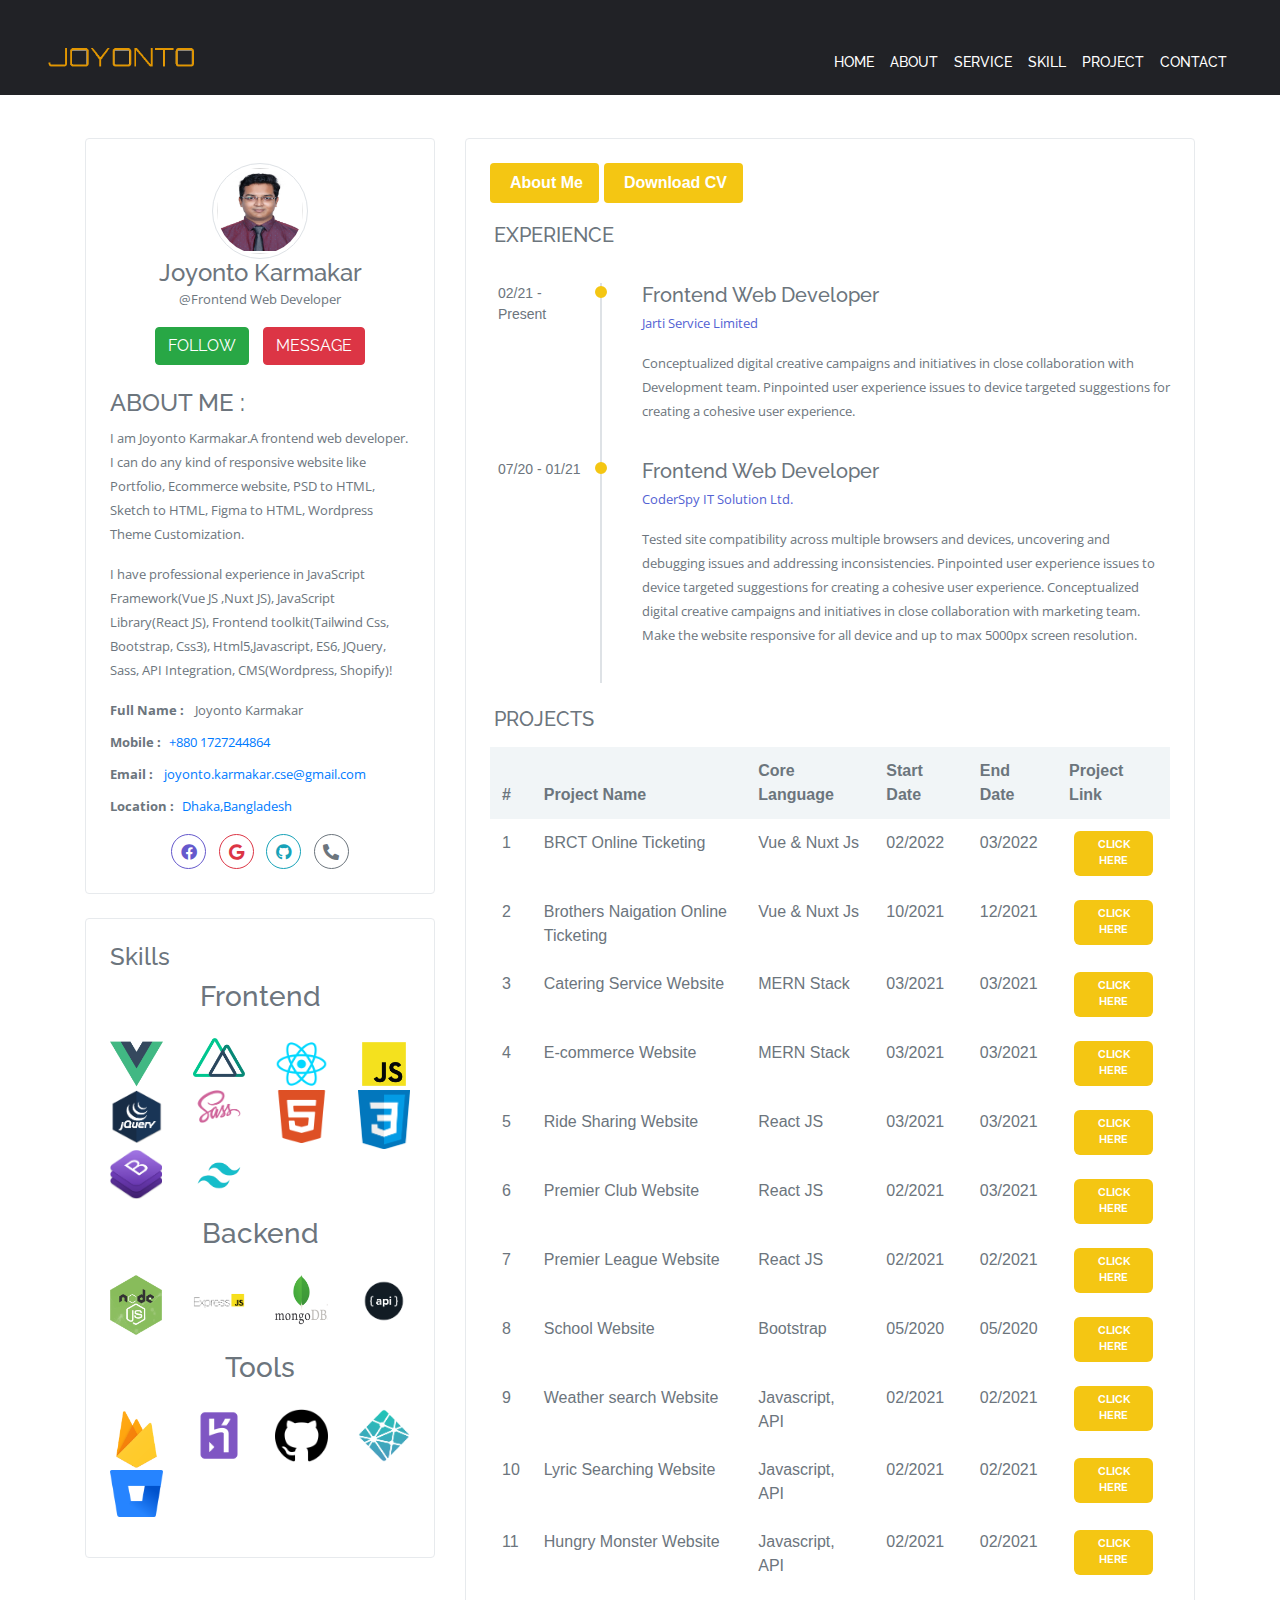
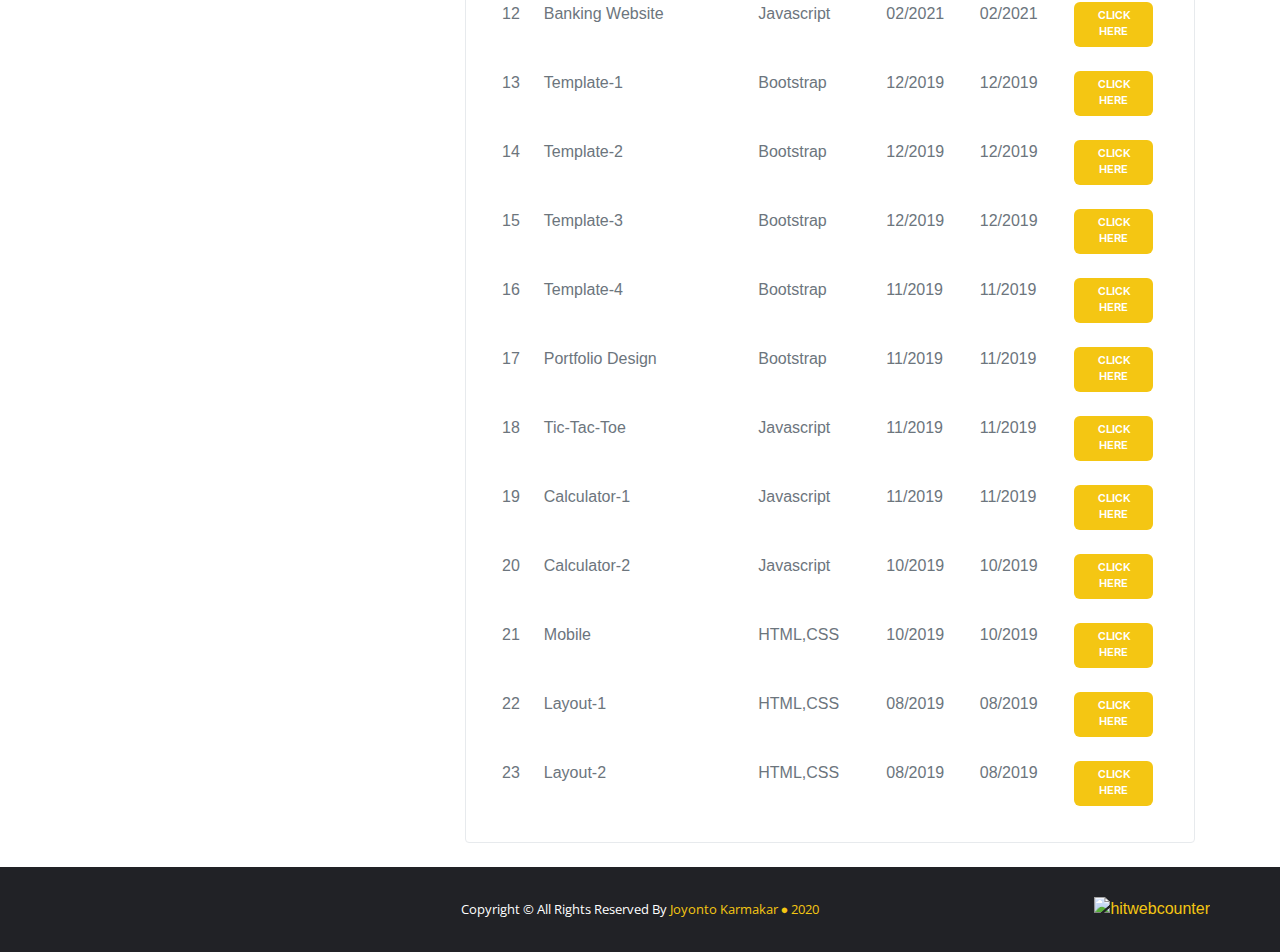
==== online_cv.html @ bc39a6bf "online-cv updated" ====
<!DOCTYPE html>
<html lang="en">
<head>
    <meta charset="UTF-8">
    <meta http-equiv="X-UA-Compatible" content="IE=edge">
    <meta name="viewport" content="width=device-width, initial-scale=1.0">
    <title>Joyonto Karmakar - Online CV</title>

    <!--favicon-->
    <link rel="shortcut icon" type="image/x-icon" href="img/favicon/favicon.png">

    <!--google fonts-->
    <link href="https://fonts.googleapis.com/css?family=Raleway:100,200,300,400,500,600,700&display=swap" rel="stylesheet">
    <link href="https://fonts.googleapis.com/css?family=Open+Sans:300,400,600,700&display=swap" rel="stylesheet">
    <link href="https://fonts.googleapis.com/css2?family=Changa&display=swap" rel="stylesheet">

    <!--font awesome-->
    <link rel="stylesheet" href="css/font-awesome/css/all.css">

    <!--bootstrap css-->
    <link rel="stylesheet" href="css/bootstrap/bootstrap.min.css">

    <!--Owl Carousel css-->
    <link rel="stylesheet" href="css/OwlCarousel/owl.carousel.min.css">
    <link rel="stylesheet" href="css/OwlCarousel/owl.theme.default.min.css">

    <!--responsive tabs-->
    <link rel="stylesheet" href="css/responsiveTabs/responsive-tabs.css">

    <!--Animate css-->
    <link rel="stylesheet" href="css/Animate/Animate.css">

    <!--External css-->
    <link rel="stylesheet" href="css/style.css">
    <link rel="stylesheet" href="css/personal_cv.css">

    <!--responsive css-->
    <link rel="stylesheet" href="css/responsive.css">

    <!--contact form css-->
    <link rel="stylesheet" href="css/contact-form/pure.css">
    <link rel="stylesheet" href="css/contact-form/style.css">

        <!-- Adsence Script here -->
        <script async src="https://pagead2.googlesyndication.com/pagead/js/adsbygoogle.js?client=ca-pub-2620589079331742"
        crossorigin="anonymous"></script>

    <!-- Start of Async Live chat Drift Code -->
    <!--Start of Tawk.to Script-->
    <script type="text/javascript">
        var Tawk_API=Tawk_API||{}, Tawk_LoadStart=new Date();
        (function(){
        var s1=document.createElement("script"),s0=document.getElementsByTagName("script")[0];
        s1.async=true;
        s1.src='https://embed.tawk.to/6081c5195eb20e09cf35aa52/1f3tejrlv';
        s1.charset='UTF-8';
        s1.setAttribute('crossorigin','*');
        s0.parentNode.insertBefore(s1,s0);
        })();
    </script>
    <!--End of Tawk.to Script-->
    <!-- End of Async Drift Code -->
</head>
<body data-spy="scroll" data-target=".navbar" data-offset="62" oncontextmenu="return false">

    <!--Header-->
    <header class="cv_header">
        <nav class="navbar cv_header fixed-top navbar-expand-md">
            <div class="container-fluid">
                <div class="navbar-header">

                    <!--mobile nav open btn-->
                    <span id="mobile-nav-open-btn">&#9776;</span>

                    <!--navbar logo-->
                    <a class="navbar-brand smooth-scroll" href="index.html">
                        <img src="img/logo/logo.png" alt="logo">
                    </a>
                </div>

                <!--main manu-->
                <div class="collapse navbar-collapse" id="navbarid">
                    <ul class="navbar-nav ml-auto">
                        <li class="nav-item">
                            <a class="smooth-scroll nav-link" href="index.html#home">Home</a>
                        </li>
                        <li class="nav-item">
                            <a class="smooth-scroll nav-link" href="index.html#about">About</a>
                        </li>
                        <li class="nav-item">
                            <a class="smooth-scroll nav-link" href="index.html#service">Service</a>
                        </li>
                        <li class="nav-item">
                            <a class="smooth-scroll nav-link" href="index.html#skill">Skill</a>
                        </li>
                        <li class="nav-item">
                            <a class="smooth-scroll nav-link" href="index.html#portfolio">Project</a>
                        </li>
                        <li class="nav-item">
                            <a class="smooth-scroll nav-link" href="index.html#contact">Contact</a>
                        </li>
                    </ul>
                </div>

                <div id="mobile-nav">
                    <!--mobile nav close btn-->
                    <span id="mobile-nav-close-btn">&times;</span>

                    <div id="mobile-nav-content">
                        <ul class="navbar-nav">
                            <li class="nav-item">
                                <a class="smooth-scroll nav-link" href="#home">Home</a>
                            </li>
                            <li class="nav-item">
                                <a class="smooth-scroll nav-link" href="#about">About</a>
                            </li>
                            <li class="nav-item">
                                <a class="smooth-scroll nav-link" href="#service">Service</a>
                            </li>
                            <li class="nav-item">
                                <a class="smooth-scroll nav-link" href="#skill">Skill</a>
                            </li>
                            <li class="nav-item">
                                <a class="smooth-scroll nav-link" href="#portfolio">Portfolio</a>
                            </li>
                            <li class="nav-item">
                                <a class="smooth-scroll nav-link" href="#resume">Resume</a>
                            </li>
                            <li class="nav-item">
                                <a class="smooth-scroll nav-link" href="#contact">Contact</a>
                            </li>
                        </ul>
                    </div>
                </div>
            </div>
        </nav>
    </header>
    <!--Header Ends-->

    <!-- Main Section Start -->
    <section class="main_cv_section">
        <div class="container">
            <div class="row mt-5">
                <div class="col-lg-4 col-xl-4">
                    <div class="card-box text-center">
                        <img src="img/logo/professional.jpg" class="rounded-circle avatar-xl img-thumbnail" alt="profile-image">
    
                        <h4 class="mb-0">Joyonto Karmakar</h4>
                        <p class="text-muted">@Frontend Web Developer</p>
    
                        <button type="button" onclick="window.location.href='https://github.com/Joyontokarmakar'" class="btn btn-success btn-xs waves-effect mb-2 waves-light">Follow</button>
                        <button type="button" onclick="window.location.href='https://m.me/joyontostd'" class="btn btn-danger btn-xs waves-effect mb-2 waves-light">Message</button>
    
                        <div class="text-left mt-3">
                            <h4 class="font-13 text-uppercase">About Me :</h4>
                            <p class="text-muted font-13 mb-3">I am Joyonto Karmakar.A frontend web developer. I can do any kind of responsive website like Portfolio, Ecommerce website, PSD to HTML, Sketch to HTML, Figma to HTML, Wordpress Theme Customization.</p>

                            <p class="text-muted font-13 mb-3">I have professional experience in JavaScript Framework(Vue JS ,Nuxt JS), JavaScript Library(React JS), Frontend toolkit(Tailwind Css, Bootstrap, Css3), Html5,Javascript, ES6, JQuery, Sass, API Integration, CMS(Wordpress, Shopify)!</p>
                            <p class="text-muted mb-2 font-13"><strong>Full Name :</strong> <span class="ml-2">Joyonto Karmakar</span></p>
    
                            <p class="text-muted mb-2 font-13"><strong>Mobile :</strong><span class="ml-2"><a class="mobilesOnly" href="tel:+880 1727244864">+880 1727244864</a></span></p>
    
                            <p class="text-muted mb-2 font-13"><strong>Email :</strong> <span class="ml-2 "><a href="mailto:joyonto.karmakar.cse@gmail.com">joyonto.karmakar.cse@gmail.com</a></span></p>
    
                            <p class="text-muted mb-1 font-13"><strong>Location :</strong><span class="ml-2"><a href="https://goo.gl/maps/teoYeFG32szkL8ee8">Dhaka,Bangladesh</a></span></p>
                        </div>
    
                        <ul class="social-list list-inline mt-3 mb-0">
                            <li class="list-inline-item">
                                <a href="https://fb.com/joyontostd" class="social-list-item border-purple text-purple"><i class="fab fa-facebook"></i></a>
                            </li>
                            <li class="list-inline-item">
                                <a href="mailto:joyonto.karmakar.cse@gmail.com" class="social-list-item border-danger text-danger"><i class="fab fa-google"></i></a>
                            </li>
                            <li class="list-inline-item">
                                <a href="https://github.com/Joyontokarmakar" class="social-list-item border-info text-info"><i class="fab fa-github"></i></a>
                            </li>
                            <li class="list-inline-item">
                                <a href="tel:+880 1727244864" class="social-list-item border-secondary text-secondary"><i class="fas fa-phone-alt"></i></a>
                            </li>
                        </ul>
                    </div> <!-- end card-box -->
    
                    <div class="card-box">
                        <h4 class="header-title">Skills</h4>
                        <!-- <p class="mb-3">Everyone realizes why a new common language would be desirable</p> -->
    
                        <div class="row d-flex justify-content-center align-items-center">
                            <div class="col-md-6 text-center">
                                <h3>Frontend</h3>
                            </div>
                        </div>
                        <div class="row my-3">
                            <div class="col-md-3">
                                <img src="img/skills/vue.png" class="img-fluid skill_img" title="Vue js" alt="">
                            </div>
                            <div class="col-md-3">
                                <img src="img/skills/nuxt.png" class="img-fluid skill_img" title="Nuxt js" alt="">
                            </div>
                            <div class="col-md-3">
                                <img src="img/skills/reactjs.png" class="img-fluid skill_img" title="React js" alt="">
                            </div>
                            <div class="col-md-3">
                                <img src="img/skills/javascript.png" class="img-fluid skill_img" title="JavaScript" alt="">
                            </div>
                            <div class="col-md-3">
                                <img src="img/skills/jquery.png" class="img-fluid skill_img" title="JQuery" alt="">
                            </div>
                            <div class="col-md-3">
                                <img src="img/skills/sass.png" class="img-fluid skill_img" title="Sass" alt="">
                            </div>
                            <div class="col-md-3">
                                <img src="img/skills/html5.png" class="img-fluid skill_img" title="HTML5" alt="">
                            </div>
                            <div class="col-md-3">
                                <img src="img/skills/css3.png" class="img-fluid skill_img" title="CSS3" alt="">
                            </div>
                            <div class="col-md-3">
                                <img src="img/skills/bootstrap5.png" class="img-fluid skill_img" title="Bootstrap5" alt="">
                            </div>
                            <div class="col-md-3">
                                <img src="img/skills/tailwind_css.png" class="img-fluid skill_img" title="TailWind CSS" alt="">
                            </div>
                        </div>
                            
                        <div class="row d-flex justify-content-center align-items-center">
                            <div class="col-md-6 text-center">
                                <h3>Backend</h3>
                            </div>
                        </div>
                        <div class="row my-3">
                            <div class="col-md-3">
                                <img src="img/skills/nodejs.png" class="img-fluid skill_img" title="Node JS" alt="">
                            </div>
                            <div class="col-md-3">
                                <img src="img/skills/expressjs.png" class="img-fluid skill_img" title="Express JS" alt="">
                            </div>
                            <div class="col-md-3">
                                <img src="img/skills/mongodb.png" class="img-fluid skill_img" title="Mongo DB" alt="">
                            </div>
                            <div class="col-md-3">
                                <img src="img/skills/api.png" class="img-fluid skill_img" title="API" alt="">
                            </div>
                        </div>
                            
                        <div class="row d-flex justify-content-center align-items-center">
                            <div class="col-md-6 text-center">
                                <h3>Tools</h3>
                            </div>
                        </div>
                        <div class="row my-3">
                            <div class="col-md-3">
                                <img src="img/skills/firebase_logo.png" class="img-fluid skill_img" title="Firebase" alt="">
                            </div>
                            <div class="col-md-3">
                                <img src="img/skills/heroku.png" class="img-fluid skill_img" title="Heroku App" alt="">
                            </div>
                            <div class="col-md-3">
                                <img src="img/skills/git_hub.png" class="img-fluid skill_img" title="Git Hub" alt="">
                            </div>
                            <div class="col-md-3">
                                <img src="img/skills/netlify.png" class="img-fluid skill_img" title="Netlify" alt="">
                            </div>
                            <div class="col-md-3">
                                <img src="img/skills/bitbucket.png" class="img-fluid skill_img" title="Bit Bucket" alt="">
                            </div>
                        </div>
                        
    
                    </div> <!-- end card-box-->
    
                </div> <!-- end col-->
    
                <div class="col-lg-8 col-xl-8">
                    <div class="card-box">
                        <ul class="nav nav-pills navtab-bg">
                            <li class="nav-item">
                                <a href="#about-me" data-toggle="tab" aria-expanded="true" class="about_btn nav-link ml-0 active">
                                    <i class="mdi mdi-face-profile mr-1"></i>About Me
                                </a>
                            </li>
                            <li class="nav-item">
                                <a href="Joyonto Karmakar's Resume.pdf" target="_blank" data-toggle="tab" aria-expanded="true" class="about_btn nav-link ml-0 active">
                                    <i class="mdi mdi-face-profile mr-1"></i>Download CV
                                </a>
                            </li>
                        </ul>
    
                        <div class="tab-content">
    
                            <div class="tab-pane show active" id="about-me">
    
                                <h5 class="mb-4 text-uppercase"><i class="mdi mdi-briefcase mr-1"></i>
                                    Experience</h5>
    
                                <ul class="list-unstyled timeline-sm">
                                    <!-- Last Experience -->
                                    <li class="timeline-sm-item">
                                        <span class="timeline-sm-date">02/21 - Present</span>
                                        <h5 class="mt-0 mb-1">Frontend Web Developer</h5>
                                        <p><a href="http://www.jatri.co" class="experiance_link" style="text-decoration:none;">Jarti Service Limited</a></p>
                                        <p class="text-muted mt-2">Conceptualized digital creative campaigns and initiatives in close collaboration with Development team. Pinpointed user experience issues to device targeted suggestions for creating a cohesive user experience.</p>
                                    </li>
    
                                    <!-- 2nd Experience -->
                                    <li class="timeline-sm-item">
                                        <span class="timeline-sm-date">07/20 - 01/21</span>
                                        <h5 class="mt-0 mb-1">Frontend Web Developer</h5>
                                        <p><a href="http://www.coderspy.com/" class="experiance_link" style="text-decoration:none;">CoderSpy IT Solution Ltd.</a></p>
                                        <p class="text-muted mt-2">Tested site compatibility across multiple browsers and devices, uncovering and debugging issues and addressing inconsistencies. Pinpointed user experience issues to device targeted suggestions for creating a cohesive user experience. Conceptualized digital creative campaigns and initiatives in close collaboration with marketing team. Make the website responsive for all device and up to max 5000px screen resolution.</p>
                                    </li>
                                    <!-- <li class="timeline-sm-item">
                                        <span class="timeline-sm-date">02/20 - 05/20</span>
                                        <h5 class="mt-0 mb-1">Intern as Frentend Web Developer</h5>
                                        <p> <a href="https://exitolabs.com/" class="experiance_link" style="text-decoration:none;">Exito Labs</a></p>
                                        <p class="text-muted mt-2 mb-0">Gig Crud, Seller Analytic Create using(Bootstrap4 HTML5, CSS4, JS). Create Saved Gig, so that user can save their likely gig into their account. Worked with customers to understand needs and provide service.</p>
                                    </li> -->
                                </ul>
    
                                <h5 class="mb-3 mt-4 text-uppercase"><i class="mdi mdi-cards-variant mr-1"></i>
                                    Projects</h5>
                                <div class="table-responsive" id="project">
                                    <table class="table table-borderless mb-0">
                                        <thead class="thead-light">
                                            <tr>
                                                <th>#</th>
                                                <th>Project Name</th>
                                                <th>Core Language</th>
                                                <th>Start Date</th>
                                                <th>End Date</th>
                                                <th>Project Link</th>
                                            </tr>
                                        </thead>
                                        <tbody>
                                            <tr>
                                                <td>1</td>
                                                <td>BRCT Online Ticketing</td>
                                                <td>Vue & Nuxt Js</td>
                                                <td>02/2022</td>
                                                <td>03/2022</td>
                                                <td><button target="_blank" onclick="window.location.href='https://ticketing-brtc.gov.bd/'" class="link_btn">Click Here</button></td>
                                            </tr>

                                            <tr>
                                                <td>2</td>
                                                <td>Brothers Naigation Online Ticketing</td>
                                                <td>Vue & Nuxt Js</td>
                                                <td>10/2021</td>
                                                <td>12/2021</td>
                                                <td><button target="_blank" onclick="window.location.href='https://brothersnavigation.com/'" class="link_btn">Click Here</button></td>
                                            </tr>

                                            <tr>
                                                <td>3</td>
                                                <td>Catering Service Website</td>
                                                <td>MERN Stack</td>
                                                <td>03/2021</td>
                                                <td>03/2021</td>
                                                <td><button target="_blank" onclick="window.location.href='https://mama-s-catering.web.app/'" class="link_btn">Click Here</button></td>
                                            </tr>
    
                                            <tr>
                                                <td>4</td>
                                                <td>E-commerce Website</td>
                                                <td>MERN Stack</td>
                                                <td>03/2021</td>
                                                <td>03/2021</td>
                                                <td><button target="_blank" onclick="window.location.href='https://veg-green.web.app/'" class="link_btn">Click Here</button></td>
                                            </tr>

                                            <tr>
                                                <td>5</td>
                                                <td>Ride Sharing Website</td>
                                                <td>React JS</td>
                                                <td>03/2021</td>
                                                <td>03/2021</td>
                                                <td><button target="_blank" onclick="window.location.href='https://ridechai.web.app/'" class="link_btn">Click Here</button></td>
                                            </tr>
    
                                            <tr>
                                                <td>6</td>
                                                <td>Premier Club Website</td>
                                                <td>React JS</td>
                                                <td>02/2021</td>
                                                <td>03/2021</td>
                                                <td><button target="_blank" onclick="window.location.href='https://jk-premier-club.netlify.app/'" class="link_btn">Click Here</button></td>
                                            </tr>
    
                                            <tr>
                                                <td>7</td>
                                                <td>Premier League Website</td>
                                                <td>React JS</td>
                                                <td>02/2021</td>
                                                <td>02/2021</td>
                                                <td><button target="_blank" onclick="window.location.href='https://jk-premier-league.netlify.app/'" class="link_btn">Click Here</button></td>
                                            </tr>
    
                                            <tr>
                                                <td>8</td>
                                                <td>School Website</td>
                                                <td>Bootstrap</td>
                                                <td>05/2020</td>
                                                <td>05/2020</td>
                                                <td><button target="_blank" onclick="window.location.href='https://nazrulacademy.netlify.app/'" class="link_btn">Click Here</button></td>
                                            </tr>

                                            <!-- ----------- -->
    
                                            <tr>
                                                <td>9</td>
                                                <td>Weather search Website</td>
                                                <td>Javascript, API</td>
                                                <td>02/2021</td>
                                                <td>02/2021</td>
                                                <td><button target="_blank" onclick="window.location.href='https://joyontokarmakar.github.io/temperatureapp/'" class="link_btn">Click Here</button></td>
                                            </tr>
    
                                            <tr>
                                                <td>10</td>
                                                <td>Lyric Searching Website</td>
                                                <td>Javascript, API</td>
                                                <td>02/2021</td>
                                                <td>02/2021</td>
                                                <td><button target="_blank" onclick="window.location.href='https://joyontokarmakar.github.io/hard_rock/'" class="link_btn">Click Here</button></td>
                                            </tr>
    
                                            <tr>
                                                <td>11</td>
                                                <td>Hungry Monster Website</td>
                                                <td>Javascript, API</td>
                                                <td>02/2021</td>
                                                <td>02/2021</td>
                                                <td><button target="_blank" onclick="window.location.href='https://joyontokarmakar.github.io/assignment_5/'" class="link_btn">Click Here</button></td>
                                            </tr>
    
                                            <tr>
                                                <td>12</td>
                                                <td>Banking Website</td>
                                                <td>Javascript</td>
                                                <td>02/2021</td>
                                                <td>02/2021</td>
                                                <td><button target="_blank" onclick="window.location.href='https://joyontokarmakar.github.io/personal_bank/'" class="link_btn">Click Here</button></td>
                                            </tr>
    
                                            <tr>
                                                <td>13</td>
                                                <td>Template-1</td>
                                                <td>Bootstrap</td>
                                                <td>12/2019</td>
                                                <td>12/2019</td>
                                                <td><button target="_blank" onclick="window.location.href='https://titantemplate1.netlify.app/'" class="link_btn">Click Here</button></td>
                                            </tr>
                                            
                                            <tr>
                                                <td>14</td>
                                                <td>Template-2</td>
                                                <td>Bootstrap</td>
                                                <td>12/2019</td>
                                                <td>12/2019</td>
                                                <td><button target="_blank" onclick="window.location.href='https://titantemplate2.netlify.app/'" class="link_btn">Click Here</button></td>
                                            </tr>
                                            
                                            <tr>
                                                <td>15</td>
                                                <td>Template-3</td>
                                                <td>Bootstrap</td>
                                                <td>12/2019</td>
                                                <td>12/2019</td>
                                                <td><button target="_blank" onclick="window.location.href='https://ctbdorganization.netlify.app/'" class="link_btn">Click Here</button></td>
                                            </tr>
                                            
                                            <tr>
                                                <td>16</td>
                                                <td>Template-4</td>
                                                <td>Bootstrap</td>
                                                <td>11/2019</td>
                                                <td>11/2019</td>
                                                <td><button target="_blank" onclick="window.location.href='https://royeltheme.netlify.app/'" class="link_btn">Click Here</button></td>
                                            </tr>
    
                                            <tr>
                                                <td>17</td>
                                                <td>Portfolio Design</td>
                                                <td>Bootstrap</td>
                                                <td>11/2019</td>
                                                <td>11/2019</td>
                                                <td><button target="_blank" onclick="window.location.href='https://portfoliotemp.netlify.app/'" class="link_btn">Click Here</button></td>
                                            </tr>
                                            
                                            <tr>
                                                <td>18</td>
                                                <td>Tic-Tac-Toe</td>
                                                <td>Javascript</td>
                                                <td>11/2019</td>
                                                <td>11/2019</td>
                                                <td><button target="_blank" onclick="window.location.href='https://ticttoe.netlify.app/'" class="link_btn">Click Here</button></td>
                                            </tr>
                                            
                                            <tr>
                                                <td>19</td>
                                                <td>Calculator-1</td>
                                                <td>Javascript</td>
                                                <td>11/2019</td>
                                                <td>11/2019</td>
                                                <td><button target="_blank" onclick="window.location.href='https://scientificcalc.netlify.app/'" class="link_btn">Click Here</button></td>
                                            </tr>
                                            
                                            <tr>
                                                <td>20</td>
                                                <td>Calculator-2</td>
                                                <td>Javascript</td>
                                                <td>10/2019</td>
                                                <td>10/2019</td>
                                                <td><button target="_blank" onclick="window.location.href='https://binarycalc.netlify.app/'" class="link_btn">Click Here</button></td>
                                            </tr>
                                            
                                            <tr>
                                                <td>21</td>
                                                <td>Mobile</td>
                                                <td>HTML,CSS</td>
                                                <td>10/2019</td>
                                                <td>10/2019</td>
                                                <td><button target="_blank" onclick="window.location.href='https://mobiledisplay.netlify.app/'" class="link_btn">Click Here</button></td>
                                            </tr>
                                            
                                            <tr>
                                                <td>22</td>
                                                <td>Layout-1</td>
                                                <td>HTML,CSS</td>
                                                <td>08/2019</td>
                                                <td>08/2019</td>
                                                <td><button target="_blank" onclick="window.location.href='https://gigcrud.netlify.app/'" class="link_btn">Click Here</button></td>
                                            </tr>
                                            <tr>
                                                <td>23</td>
                                                <td>Layout-2</td>
                                                <td>HTML,CSS</td>
                                                <td>08/2019</td>
                                                <td>08/2019</td>
                                                <td><button target="_blank" onclick="window.location.href='https://seller-analytic.netlify.app/'" class="link_btn">Click Here</button></td>
                                            </tr>
                                            
                                        </tbody>
                                    </table>
                                </div>
    
                            </div>
                            <!-- end timeline content-->
    
                            <div class="tab-pane" id="settings">
                                <form>
                                    <h5 class="mb-3 text-uppercase bg-light p-2"><i class="mdi mdi-account-circle mr-1"></i> Personal Info</h5>
    
                                    <div class="row">
                                        <div class="col-md-6">
                                            <div class="form-group">
                                                <label for="firstname">First Name</label>
                                                <input type="text" class="form-control" id="firstname" placeholder="Enter first name">
                                            </div>
                                        </div>
                                        <div class="col-md-6">
                                            <div class="form-group">
                                                <label for="lastname">Last Name</label>
                                                <input type="text" class="form-control" id="lastname" placeholder="Enter last name">
                                            </div>
                                        </div> <!-- end col -->
                                    </div> <!-- end row -->
    
                                    <div class="row">
                                        <div class="col-12">
                                            <div class="form-group">
                                                <label for="userbio">Bio</label>
                                                <textarea class="form-control" id="userbio" rows="4" placeholder="Write something..."></textarea>
                                            </div>
                                        </div> <!-- end col -->
                                    </div> <!-- end row -->
    
                                    <div class="row">
                                        <div class="col-md-6">
                                            <div class="form-group">
                                                <label for="useremail">Email Address</label>
                                                <input type="email" class="form-control" id="useremail" placeholder="Enter email">
                                                <span class="form-text text-muted"><small>If you want to change email please <a href="javascript: void(0);">click</a> here.</small></span>
                                            </div>
                                        </div>
                                        <div class="col-md-6">
                                            <div class="form-group">
                                                <label for="userpassword">Password</label>
                                                <input type="password" class="form-control" id="userpassword" placeholder="Enter password">
                                                <span class="form-text text-muted"><small>If you want to change password please <a href="javascript: void(0);">click</a> here.</small></span>
                                            </div>
                                        </div> <!-- end col -->
                                    </div> <!-- end row -->
    
                                    <h5 class="mb-3 text-uppercase bg-light p-2"><i class="mdi mdi-office-building mr-1"></i> Company Info</h5>
                                    <div class="row">
                                        <div class="col-md-6">
                                            <div class="form-group">
                                                <label for="companyname">Company Name</label>
                                                <input type="text" class="form-control" id="companyname" placeholder="Enter company name">
                                            </div>
                                        </div>
                                        <div class="col-md-6">
                                            <div class="form-group">
                                                <label for="cwebsite">Website</label>
                                                <input type="text" class="form-control" id="cwebsite" placeholder="Enter website url">
                                            </div>
                                        </div> <!-- end col -->
                                    </div> <!-- end row -->
    
                                    <h5 class="mb-3 text-uppercase bg-light p-2"><i class="mdi mdi-earth mr-1"></i> Social</h5>
                                    <div class="row">
                                        <div class="col-md-6">
                                            <div class="form-group">
                                                <label for="social-fb">Facebook</label>
                                                <div class="input-group">
                                                    <div class="input-group-prepend">
                                                        <span class="input-group-text"><i class="fab fa-facebook-square"></i></span>
                                                    </div>
                                                    <input type="text" class="form-control" id="social-fb" placeholder="Url">
                                                </div>
                                            </div>
                                        </div>
                                        <div class="col-md-6">
                                            <div class="form-group">
                                                <label for="social-tw">Twitter</label>
                                                <div class="input-group">
                                                    <div class="input-group-prepend">
                                                        <span class="input-group-text"><i class="fab fa-twitter"></i></span>
                                                    </div>
                                                    <input type="text" class="form-control" id="social-tw" placeholder="Username">
                                                </div>
                                            </div>
                                        </div> <!-- end col -->
                                    </div> <!-- end row -->
    
                                    <div class="row">
                                        <div class="col-md-6">
                                            <div class="form-group">
                                                <label for="social-insta">Instagram</label>
                                                <div class="input-group">
                                                    <div class="input-group-prepend">
                                                        <span class="input-group-text"><i class="fab fa-instagram"></i></span>
                                                    </div>
                                                    <input type="text" class="form-control" id="social-insta" placeholder="Url">
                                                </div>
                                            </div>
                                        </div>
                                        <div class="col-md-6">
                                            <div class="form-group">
                                                <label for="social-lin">Linkedin</label>
                                                <div class="input-group">
                                                    <div class="input-group-prepend">
                                                        <span class="input-group-text"><i class="fab fa-linkedin"></i></span>
                                                    </div>
                                                    <input type="text" class="form-control" id="social-lin" placeholder="Url">
                                                </div>
                                            </div>
                                        </div> <!-- end col -->
                                    </div> <!-- end row -->
    
                                    <div class="row">
                                        <div class="col-md-6">
                                            <div class="form-group">
                                                <label for="social-sky">Skype</label>
                                                <div class="input-group">
                                                    <div class="input-group-prepend">
                                                        <span class="input-group-text"><i class="fab fa-skype"></i></span>
                                                    </div>
                                                    <input type="text" class="form-control" id="social-sky" placeholder="@username">
                                                </div>
                                            </div>
                                        </div>
                                        <div class="col-md-6">
                                            <div class="form-group">
                                                <label for="social-gh">Github</label>
                                                <div class="input-group">
                                                    <div class="input-group-prepend">
                                                        <span class="input-group-text"><i class="fab fa-github"></i></span>
                                                    </div>
                                                    <input type="text" class="form-control" id="social-gh" placeholder="Username">
                                                </div>
                                            </div>
                                        </div> <!-- end col -->
                                    </div> <!-- end row -->
    
                                    <div class="text-right">
                                        <button type="submit" class="btn btn-success waves-effect waves-light mt-2"><i class="mdi mdi-content-save"></i> Save</button>
                                    </div>
                                </form>
                            </div>
                            <!-- end settings content-->
    
                        </div> <!-- end tab-content -->
                    </div> <!-- end card-box-->
    
                </div> <!-- end col -->
            </div>
        </div>
    </section>

    <!--footer-->
    <footer>
        <div class="container">
            <div class="row">
                <div class="col-md-12">
                    <!-- hitwebcounter Code START -->
                    <a href="https://www.hitwebcounter.com" target="_blank" style="position: absolute; right: 0%; top: 0%; color: #f4c613 !important;">
                        <img src="https://hitwebcounter.com/counter/counter.php?page=7651711&style=0006&nbdigits=4&type=page&initCount=0" title="Free Stats for webpages" Alt="hitwebcounter" border="1">
                    </a>
                    <p class="text-center">
                        Copyright &copy; All Rights Reserved By <span>Joyonto Karmakar &#9679; 2020</span>
                    </p>
                    
                    <!--
                        <p class="text-center">
                            Copyright &copy; All Rights Reserved By <span>Joyonto Karmakar &#9679; <script>document.write(new Date().getFullYear())</script></span>
                        </p>
                    -->

                </div>
            </div>
        </div>

        <!--back to top-->
        <a href="#home" id="back-to-top" class="btn btn-sm btn-service btn-back-to-top smooth-scroll" title="home" role="button">
            <i class="fa fa-angle-up"></i>
        </a>
    </footer>
    <!--footer Ends-->


    <!--Prevent the use of f12 key on the browser-->
    <script src="js/block_inspect_element/f12.js"></script>
    <!--Prevent the use of right click-->
    <script src="js/block_inspect_element/rightclick.js"></script>
    <!-- END -->
    <!--Prevent the use of CTRL+U Button-->
    <script src="http://ajax.googleapis.com/ajax/libs/jquery/1.10.2/jquery.min.js"></script>

    <script>
        document.onkeydown = function(e) {
            if (e.ctrlKey &&
                (e.keyCode === 67 || //c
                    e.keyCode === 86 || //v
                    e.keyCode === 85 || //u
                    e.keyCode === 117 || //f6
                    e.keyCode === 123 //f12
                )) {
                return false;
            } else {
                return true;
            }
        };
        $(document).keypress("u", function(e) {
            if (e.ctrlKey) {
                return false;
            } else {
                return true;
            }
        });

    </script>

    <!--End-->

</body>
</html>
---- css/responsiveTabs/responsive-tabs.css ----
.r-tabs .r-tabs-nav {
    margin: 0;
    padding: 0;
}

.r-tabs .r-tabs-tab {
    display: inline-block;
    margin: 0;
    list-style: none;
}

.r-tabs .r-tabs-panel {
    padding: 15px;
    display: none;
}

.r-tabs .r-tabs-accordion-title {
    display: none;
}

.r-tabs .r-tabs-panel.r-tabs-state-active {
    display: block;
}

/* Accordion responsive breakpoint */
@media only screen and (max-width: 768px) {
    .r-tabs .r-tabs-nav {
        display: none;
    }

    .r-tabs .r-tabs-accordion-title {
        display: block;
    }
}
---- css/style.css ----
/*===================================
Google fonts
-------------------------------------
Raleway and open sans and Changa
-------------------------------------
Color:
    Moon Yellow:    #f4c613
    Grey:           #212226
    White Smoke:    #f4f4f4
    White:          #fff
    Black:          #000
    background-image: linear-gradient( to bottom,#ffbd54 0%,#fec458 50%,#ffbc3a 100% );
====================================*/

/*==================================
            Html, Body
====================================*/

html,
body {

    height: 100%;
}

body {
    color: #212226;
}

h1,
h2,
h3,
h4,
h5,
h6 {
    font-family: "Raleway", sans-serif;
}

p {
    font-family: "Open sans", sans-serif;
    font-size: 13px;
    font-weight: 400;
    line-height: 24px;
}

section {
    background: #fff;
    overflow: hidden;
}


/*==================================
            Preloader
====================================*/

#preloader {
    background-color: #fff;
    position: fixed;
    top: 0;
    left: 0;
    bottom: 0;
    right: 0;
    z-index: 9999;

}

#status {
    background-image: url("../img/preloader/jk2.gif");
    background-repeat: no-repeat;
    width: 200px;
    height: 200px;
    position: absolute;
    top: 50%;
    left: 50%;
    margin-top: -100px;
    margin-left: -100px;

}

/*==================================
            navbar
====================================*/
.navbar {
    background-color: transparent;
    padding: 30px 30px 0px 30px;
}

ul.navbar-nav > li > a {
    color: #fff;
    font-family: "Raleway", sans-serif;
    font-size: 14px;
    font-weight: 500;
    text-transform: uppercase;
}

ul.navbar-nav > li > a:hover,
ul.navbar-nav > li > a:focus {
    color: #f4c613;
}

.navbar a.navbar-brand img {
    padding-bottom: 20px;
    height: 45px;
}


/*white navigation*/
.white-nav-top {
    background: #fff;
    -webkit-box-shadow: 0 8px 6px -9px #999;
    box-shadow: 0 8px 6px -9px #999;
    z-index: 2;
}

.white-nav-top ul.navbar-nav > li > a {
    color: #212226;
}

.white-nav-top ul.navbar-nav > li > a:hover {
    color: #f4c613;
}

/*scrollspy active navbar*/

.white-nav-top ul.navbar-nav > li > a.active {
    color: #f4c613;
    font-weight: 500;
    border-bottom: 1px solid #f4c613;
}




/*==================================
            Home
====================================*/
#home-bg-image {
    position: fixed;
    top: 50%;
    left: 50%;
    -webkit-transform: translate(-50%, -50%);
    transform: translate(-50%, -50%);
    min-width: 100%;
    min-height: 100%;
    width: auto;
    height: auto;
    z-index: -1;
    background: url(../img/home/jk-background.jpg) no-repeat;
    background-size: cover;
}

#home-overlay {
    background-color: rgba(0, 0, 0, 0.7);
    width: 100%;
    height: 100%;
    position: fixed;
    top: 0;
    left: 0;
    z-index: -1;

}

#home {
    background: none;
    height: 100%;
}

#home-content {
    width: 100%;
    height: 100%;
    display: table;
}

#home-content-inner {

    display: table-cell;
    vertical-align: middle;
}

#home-heading h1 {
    font-family: 'Changa', sans-serif;
}

#home-heading h1 {
    color: #fff;
    text-transform: uppercase;
    font-weight: 100;
    display: inline-block;
    font-size: 40px;
    margin: 0;

}

.nm {
    letter-spacing: 6px;
}

#home-heading span {
    color: #f4c613;
    font-weight: 500;
}

#home-text p {
    color: #fff;
    margin: 0;
    font-weight: 100;
    font-size: 13px;
    margin: 8px 0 30px 0;
}

/*==================================
            Button
====================================*/

.btn-general {
    font-family: 'Raleway', sans-serif;
    border-radius: 30px;
    font-size: 16px;
    text-transform: uppercase;
    padding: 10px 40px 10px 40px;
    margin: 0 5px;
    -webkit-transition: all.5s;
    transition: all.5s;
}

.btn-home {
    border: 2px solid #fff;
    color: #fff;
    -webkit-transform: translateY(300%);
    transform: translateY(300%);
}

.btn-home:hover,
.btn-home:focus {
    background-color: #f4c613;
    color: #fff;
    border: 1px solid #f4c613;
}

#Arrow-down {
    position: absolute;
    left: 50%;
    bottom: 20px;
    font-size: 18px;
    width: 30px;
    height: 30px;
    text-align: center;
    color: #fff;
    margin-left: -10px;
}

#Arrow-down:hover,
#Arrow-down:focus {
    color: #f4c613;
}

.btn-service {
    border: 2px solid #f4c613;
    color: #fff;
    background-color: #f4c613;
}

.btn-service:hover,
.btn-service:focus {
    background-color: #212226;
    color: #fff;
    border: 1px solid #212226;
}

.btn-white {
    border: 2px solid #fff;
    color: #212226;
    background-color: #fff;
}

.btn-white:hover,
.btn-white:focus {
    background-color: #212226;
    color: #fff;
    border: 1px solid #212226;
}

#back-to-top {
    right: 45px;
    bottom: 125px;
    position: fixed;
    padding: 3px 12px;
    border-radius: 4px;
    font-size: 20px;
    display: none;
    -webkit-transition: all 0.4s ease-out;
    transition: all 0.4s ease-out;
}

#visitior_counter{
    right: 45px;
    bottom: 120px;
    position: fixed;
}

/*==================================
            container box
====================================*/
.container-box-lg {
    padding: 120px 0;
}

.container-box-md {
    padding: 100px 0;
}

.container-box-sm {
    padding: 80px 0;
}

/*==================================
    vertical/horizontal heading
====================================*/

.vertical-heading h5 {
    -webkit-transform: rotate(-90deg);
    transform: rotate(-90deg);
    position: relative;
    display: inline-block;
    top: 50px;
    left: -60px;
    color: #F4C613;
    font-size: 14px;
    line-height: 20px;
    text-transform: uppercase;
    font-weight: 400;
}

.vertical-heading h2 {
    margin-left: 35px;
    font-weight: 100;
}

.horizontal-heading {
    margin-bottom: 80px;
}

.horizontal-heading h5 {
    color: #F4C613;
    font-size: 15px;
    text-transform: uppercase;
    display: inline-block;
    margin-bottom: 10px;
}

.horizontal-heading h1 {
    font-size: 45px;
    line-height: 80px;
    margin: 0;
}

/*==================================
            About
====================================*/
#about-right h1::after {
    content: "";
    display: block;
    height: 3px;
    width: 5.5rem;
    background: #F4C613;
}

#about-left img {
    border: 7px solid #ddd;
}

#about-right p:first-child {}

#about-right .about-list li {
    list-style: none;
    font-family: 'Changa', sans-serif;
}

#about-right .about-list li .title {
    position: relative;
    margin-right: 10px;
    padding-bottom: 1px;
    color: #F4C613;
    font-weight: 700;
}

#about-right .about-list li .value {
    position: relative;
}

#about-right .about-list li {
    margin-bottom: 10px;
}

#about-right .about-list {
    padding: 0;
    margin-bottom: 30px;
}

#about-right .about-list li a,
.experiance_link {
    text-decoration: none;
    cursor: pointer;
    color: #5362d3;
}

#about-right p {
    font-size: 16px;
    font-weight: 500;
    font-family: 'Changa', sans-serif;
}

/*==================================
            Service
====================================*/
.serv_row {
    margin-bottom: 20px;
}

#service h1::after {
    content: "";
    display: block;
    height: 3px;
    width: 5.5rem;
    margin: auto;
    background: #F4C613;
}

.service-item {
    background: #fff;
    padding: 50px 10px;
    -webkit-box-shadow: 0 0 10px rgba(0, 0, 0, .1);
    box-shadow: 0 0 10px rgba(0, 0, 0, .1);
    height: 100%;
}

.service-item i {
    font-size: 25px;
    margin: 0;

}

.service-item h2 {
    font-size: 20px;
    margin-bottom: 20px;

}

.service-item hr {
    width: 50px;
    height: 3px;
    background-color: #F4C613;

}

.service-item p {
    font-size: 15px;
    margin: 0;

}

/*hover state*/

.service-item:hover i,
.service-item:hover h2,
.service-item:hover p {
    color: #fff;
}

.service-item:hover hr {
    background-color: #fff;
}

.service-item:hover {
    background: #F4C613;
}

.service-item:hover i {
    transform: translateY(-20px);
}

/*transition*/

.service-item,
.service-item i,
.service-item hr {
    -webkit-transition: all 600ms ease-in-out;
    transition: all 600ms ease-in-out;
}

.container_item {
    margin-bottom: 20px;
}


/*==================================
            skill
====================================*/
.skills {
    width: 100%;
    max-width: 600px;
    padding: 0 20px;
}

.skill-name {
    font-size: 18px;
    font-weight: 700;
    text-transform: uppercase;
    margin: 20px 0;
}

.skill-bar {
    height: 20px;
    background: #cacaca;
    border-radius: 8px;
}

.skill-per {
    height: 20px;
    background-color: #f4c613;
    border-radius: 8px;
    width: 0;
    transition: 1s linear;
    position: relative;
}

.skill-per::before {
    content: attr(per);
    position: absolute;
    padding: 4px 6px;
    background-color: #f4c613;
    color: #fff;
    font-size: 12px;
    border-radius: 4px;
    top: -35px;
    right: 0;
    transform: translateX(50%);
}

.skill-per::after {
    content: '';
    position: absolute;
    width: 10px;
    height: 10px;
    background-color: #f4c613;
    top: -16px;
    right: 0;
    transform: translateX(50%) rotate(45deg);
    border-radius: 2px;
}


/*==================================
            protfolio
====================================*/
#portfolio h1::after {
    content: "";
    display: block;
    height: .2rem;
    width: 5.5rem;
    margin: auto;
    background: #F4C613;
}

#portfolio {
    padding-bottom: 0px;
}

#portfolio .vertical-heading {
    margin-bottom: 50px;
}

.row.no-gap [class*=col-] {
    padding: 0;

}

.portfolio-item {
    overflow: hidden;
    position: relative;
}

#isotope-filter {
    margin: 20px 0;
    text-align: center;
}

#isotope-filter button {
    text-transform: uppercase;
    background: transparent;
    -webkit-box-shadow: none;
    box-shadow: none;
    border: none;
    font-family: "Raleway", sans-serif;
    font-weight: 700;
    font-size: 12px;
    padding-right: 25px;
    outline: 0;

}

#isotope-filter button span {
    display: block;
    padding-bottom: 5px;
    -webkit-transition: border-color .4s ease-in-out;
    transition: border-color .4s ease-in-out;
}

#isotope-filter button.active span {
    color: #f4c613;
    border-bottom: 2px solid #f4c613;

}

.portfolio-item img {
    width: 500px;
    height: 300px;
    border: 7px solid #ddd;
    border-right: 23px solid #ddd;
    margin: 15px;
    -webkit-transition:
        -webkit-transform .9s ease;
    transition:
        -webkit-transform .9s ease;
    transition: transform .9s ease;
    transition: transform .9s ease,
        -webkit-transform .9s ease;
}

.portfolio-item:hover img {
    -webkit-transform: scale(1.1);
    transform: scale(1.1);
    overflow: hidden;
}

.portfolio-item-overlay {
    position: absolute;
    top: 7px;
    bottom: 7px;
    left: 7px;
    right: 0;
    background: rgb(14, 14, 17, 0.9);
    /*background: rgb(244, 199, 44);*/
    /*cursor: -webkit-zoom-in;
    cursor: zoom-in;*/
    opacity: 0;
    -webkit-transition: all 0.5s ease;
    transition: all 0.5s ease;
}

.portfolio-item-details {
    position: absolute;
    width: 100%;
    top: 50%;
    left: 0;
    -webkit-transform: translateY(-50%);
    transform: translateY(-50%);
}

.portfolio-item-details h3 {
    color: #fff;
    text-transform: uppercase;
    font-size: 25px;
    padding: 0;
    margin: 0;
    -webkit-transform: translateY(-20%);
    transform: translateY(-20%);
    -webkit-transition: all 0.5s;
    transition: all 0.5s;
}

.portfolio-item-details span {
    display: inline-block;
    color: #fff;
    font-size: 20px;
    margin: -1px auto 5px auto;
    -webkit-animation: rotation 2s infinite linear;
}

@-webkit-keyframes rotation {
    from {
        -webkit-transform: rotate(0deg);
    }

    to {
        -webkit-transform: rotate(359deg);
    }
}

.portfolio-item-details p {
    font-size: 15px;
    text-transform: uppercase;
    color: #fff;
    margin: 0;
    padding: 0;
    -webkit-transform: translateY(20%);
    transform: translateY(20%);
    -webkit-transition: all 0.5s;
    transition: all 0.5s;
}

/*overlay show in mouse hover*/

.portfolio-item:hover .portfolio-item-details h3 {
    -webkit-transform: translateY(0);
    transform: translateY(0);
}

.portfolio-item:hover .portfolio-item-details p {
    -webkit-transform: translateY(0);
    transform: translateY(0);
}

.portfolio-item:hover .portfolio-item-overlay {
    opacity: 1;
}

/*==================================
            resume
====================================*/
#resume h1::after {
    content: "";
    display: block;
    height: .2rem;
    width: 5.5rem;
    margin: auto;
    background: #F4C613;
}

#resume-left {
    box-shadow: 7px 3px 23px 13px rgba(76, 64, 9, 0.09);
    border: 1px solid #0000001a;
    border-radius: 6px;
    padding: 20px 30px;
    margin-top: 16px;
    margin-bottom: 16px;
}

#resume-left h3 {
    color: #F4C613;
}

#resume-right {
    box-shadow: 7px 3px 23px 13px rgba(76, 64, 9, 0.09);
    border: 1px solid #0000001a;
    border-radius: 6px;
    padding: 20px 30px;
    margin-top: 16px;
    margin-bottom: 16px;
}

#resume-right h3 {
    color: #F4C613;
}


/* =========================================
                Social Icons
============================================ */

ul.social-list {
    padding: 0;
    margin-top: 20px;
    text-align: center;
}

ul.social-list li {
    display: inline-block;
    padding: 0;

}

ul.social-list li a {
    border: 1px solid #fff;
    width: 35px;
    height: 35px;
    display: inline-block;
    line-height: 35px;
    color: #fff;
    border-radius: 50%;
    -webkit-transition: all 400ms linear;
    transition: all 400ms linear;
}

ul.social-list li:nth-child(1) a:hover {
    background: #416ecc;
    border-color: transparent;
}

ul.social-list li:nth-child(2) a:hover {
    background: #115ab1;
    border-color: transparent;
}

ul.social-list li:nth-child(3) a:hover {
    background: #000;
    border-color: transparent;
}

ul.social-list li:nth-child(4) a:hover {
    background: linear-gradient(166deg, rgba(105, 58, 180, 1) 0%, rgba(253, 29, 60, 1) 50%, rgba(252, 238, 69, 1) 100%);
    border-color: transparent;
}


/*==================================
            contact
====================================*/
#contact h1::after {
    content: "";
    display: block;
    height: .2rem;
    width: 5.5rem;
    margin: auto;
    background: #F4C613;
}

ul.brance-details {
    list-style: none;
    padding: 0;
}

ul.brance-details li {
    font-family: "Open Sans", sans-serif;
    margin-top: 22px;
    display: -webkit-box;
    display: -ms-flexbox;
    display: flex;
}

ul.brance-details li i {
    width: 30px;
    font-size: 18px;
}


/*contact left*/

#contact-left {
    background: #fff;
    -webkit-box-shadow: 7px 3px 23px 13px rgba(76, 64, 9, 0.09);
    box-shadow: 7px 3px 23px 13px rgba(76, 64, 9, 0.09);
    border: 1px solid #0000001a;
    border-radius: 6px;
    padding: 20px 30px;
    margin-top: 16px;
    margin-bottom: 16px;
    height: 100%;
}

#contact-left h4 {
    font-size: 24px;
}

#contact-left p {
    margin-bottom: 25px
}

#contact-left form .form-control {
    font-family: "Open Sans", sans-serif;
    font-size: 14px;
    line-height: 20px;
    padding: 10px 15px;
}

#contact-left form textarea.form-control {
    min-height: 160px;
}

.alrt-msg1 {
    color: #F4C613;
}

.alrt-msg2 {
    color: #808080;
    font-size: 19px;
}

/*contact-right*/
#contact-right {
    background: #fff;
    -webkit-box-shadow: 7px 3px 23px 13px rgba(76, 64, 9, 0.09);
    box-shadow: 7px 3px 23px 13px rgba(76, 64, 9, 0.09);
    border: 1px solid #0000001a;
    border-radius: 6px;
    padding: 20px 30px;
    margin-top: 16px;
    margin-bottom: 16px;
    height: 100%;
}

.contact-details {
    margin: 23px 0px;
}

.contact-details .icon {
    font-size: 30px;
    margin: 0;
    -webkit-transition: all 500ms linear;
    transition: all 500ms linear;
}

.contact-details:hover .icon {
    color: #F4C613;
    -webkit-transform: translateX(-10px);
    transform: translateX(-10px);
}

.contact-details .icon i {
    width: 40px;
    height: 40px;
}

#contact-right ul.social-list li a {
    color: #212226;
    border: 1px solid #212226;
    text-align: center;
}

#contact-right ul.social-list li a:hover {
    color: #fff;
    border-color: transparent;
}

#contact-right .vertical-heading h3 {
    color: #F5CE32;
    margin-bottom: service
}

/*==================================
            footer
====================================*/

footer {
    background: #212226;
    padding: 30px;
}

footer p {
    color: #fff;
    line-height: 25px;
    margin: 0;
}

footer p span {
    color: #F4C613;
}



/*==================================
            text animation
====================================*/

.console-container {
    font-family: "Raleway", sans-serif;
    font-size: 28px;
    text-align: center;
    display: block;
    position: absolute;
    color: #fff;
    top: 59%;
    bottom: 0;
    left: 20px;
    right: 0;
    margin: auto;
    font-weight: 100;
}

.console-underscore {
    display: inline-block;
    position: relative;
    top: -0.14em;
    left: 10px;
}



/*==================================
            Animation
====================================*/
#home-heading-1,
#home-heading-2,
#home-text,
#home-btn,
#Arrow-down i {
    -webkit-animation-duration: 1.5s;
    animation-duration: 1.5s;
}

#home-heading-1 {
    -webkit-animation-delay: 1s;
    animation-delay: 1s;
}

#home-heading-2 {
    -webkit-animation-delay: 1.5s;
    animation-delay: 1.5s;
}

#home-text {
    -webkit-animation-delay: 0.5s;
    animation-delay: 0.5s;
}

#home-btn {
    -webkit-animation-delay: 2.5s;
    animation-delay: 2.5s;
}

#Arrow-down i {
    -webkit-animation-delay: 3s;
    animation-delay: 3s;
}

::selection {
    color: #fff;
    background: #f4c613;
}

/*==================================
            Portfolio Section
====================================*/

.portfolio_view_btn {
    background-color: #f4c613;
    color: #fff;
    font-size: 12px;
    font-weight: 500;
    border: 2px solid #f4c613;
    border-radius: 25px;
}


.portfolio_view_btn:hover,
.portfolio_view_btn:focus {
    background-color: transparent;
    color: #fff;
    margin-top: 2px;
    border: 2px solid #f4c613;
}


#isotope-filter .button:hover span {
    color: #f4c613;
    border-bottom: 2px solid #f4c613;

}


/* =================================
          Custom Scroll Bar
===================================*/

/* width */
::-webkit-scrollbar {
    width: 10px;
    background-color: #212226;
}
   
/* Handle */
::-webkit-scrollbar-thumb {
    background: #f4c613;
    border-radius: 8px;
}

/* Handle on hover */
::-webkit-scrollbar-thumb:hover {
    background: #f4c613; 
}
---- css/personal_cv.css ----
body{
    color: #6c757d;
    background-color: #f5f6f8;
    margin-top:20px;
}
.card-box {
    background-color: #fff;
    background-clip: border-box;
    border: 1px solid #e7eaed;
    padding: 1.5rem;
    margin-bottom: 24px;
    border-radius: .25rem;
}
.avatar-xl {
    height: 6rem;
    width: 6rem;
}
.rounded-circle {
    border-radius: 50%!important;
}
.nav-pills .nav-link.active, .nav-pills .show>.nav-link {
    color: #fff;
    background-color: #1abc9c;
}
.nav-pills .nav-link {
    border-radius: .25rem;
}
.navtab-bg li>a {
    background-color: #f7f7f7;
    margin: 0 5px;
}
.nav-pills>li>a, .nav-tabs>li>a {
    color: #6c757d;
    font-weight: 600;
}
.mb-4, .my-4 {
    margin-bottom: 2.25rem!important;
}
.tab-content {
    padding: 20px 0 0 0;
}
.progress-sm {
    height: 5px;
}
.m-0 {
    margin: 0!important;
}
.table .thead-light th {
    color: #6c757d;
    background-color: #f1f5f7;
    border-color: #dee2e6;
}
.social-list-item {
    height: 2rem;
    width: 2rem;
    line-height: calc(2rem - 4px);
    display: block;
    border: 2px solid #adb5bd;
    border-radius: 50%;
    color: #adb5bd;
}

.text-purple {
    color: #6559cc!important;
}
.border-purple {
    border-color: #6559cc!important;
}

.timeline {
    margin-bottom: 50px;
    position: relative;
}
.timeline:before {
    background-color: #dee2e6;
    bottom: 0;
    content: "";
    left: 50%;
    position: absolute;
    top: 30px;
    width: 2px;
    z-index: 0;
}
.timeline .time-show {
    margin-bottom: 30px;
    margin-top: 30px;
    position: relative;
}
.timeline .timeline-box {
    background: #fff;
    display: block;
    margin: 15px 0;
    position: relative;
    padding: 20px;
}
.timeline .timeline-album {
    margin-top: 12px;
}
.timeline .timeline-album a {
    display: inline-block;
    margin-right: 5px;
}
.timeline .timeline-album img {
    height: 36px;
    width: auto;
    border-radius: 3px;
}
@media (min-width: 768px) {
    .timeline .time-show {
        margin-right: -69px;
        text-align: right;
    }
    .timeline .timeline-box {
        margin-left: 45px;
    }
    .timeline .timeline-icon {
        background: #dee2e6;
        border-radius: 50%;
        display: block;
        height: 20px;
        left: -54px;
        margin-top: -10px;
        position: absolute;
        text-align: center;
        top: 50%;
        width: 20px;
    }
    .timeline .timeline-icon i {
        color: #98a6ad;
        font-size: 13px;
        position: absolute;
        left: 4px;
    }
    .timeline .timeline-desk {
        display: table-cell;
        vertical-align: top;
        width: 50%;
    }
    .timeline-item {
        display: table-row;
    }
    .timeline-item:before {
        content: "";
        display: block;
        width: 50%;
    }
    .timeline-item .timeline-desk .arrow {
        border-bottom: 12px solid transparent;
        border-right: 12px solid #fff !important;
        border-top: 12px solid transparent;
        display: block;
        height: 0;
        left: -12px;
        margin-top: -12px;
        position: absolute;
        top: 50%;
        width: 0;
    }
    .timeline-item.timeline-item-left:after {
        content: "";
        display: block;
        width: 50%;
    }
    .timeline-item.timeline-item-left .timeline-desk .arrow-alt {
        border-bottom: 12px solid transparent;
        border-left: 12px solid #fff !important;
        border-top: 12px solid transparent;
        display: block;
        height: 0;
        left: auto;
        margin-top: -12px;
        position: absolute;
        right: -12px;
        top: 50%;
        width: 0;
    }
    .timeline-item.timeline-item-left .timeline-desk .album {
        float: right;
        margin-top: 20px;
    }
    .timeline-item.timeline-item-left .timeline-desk .album a {
        float: right;
        margin-left: 5px;
    }
    .timeline-item.timeline-item-left .timeline-icon {
        left: auto;
        right: -56px;
    }
    .timeline-item.timeline-item-left:before {
        display: none;
    }
    .timeline-item.timeline-item-left .timeline-box {
        margin-right: 45px;
        margin-left: 0;
        text-align: right;
    }
}
@media (max-width: 767.98px) {
    .timeline .time-show {
        text-align: center;
        position: relative;
    }
    .timeline .timeline-icon {
        display: none;
    }
}
.timeline-sm {
    padding-left: 110px;
}
.timeline-sm .timeline-sm-item {
    position: relative;
    padding-bottom: 20px;
    padding-left: 40px;
    border-left: 2px solid #dee2e6;
}
.timeline-sm .timeline-sm-item:after {
    content: "";
    display: block;
    position: absolute;
    top: 3px;
    left: -7px;
    width: 12px;
    height: 12px;
    border-radius: 50%;
    background: #fff;
    border: 6px solid #f4c613;
}
.timeline-sm .timeline-sm-item .timeline-sm-date {
    position: absolute;
    left: -104px;
    word-break: break-word;
    width: 95px;
    font-size: 14px;
}
@media (max-width: 420px) {
    .timeline-sm {
        padding-left: 0;
    }
    .timeline-sm .timeline-sm-date {
        position: relative !important;
        display: block;
        left: 0 !important;
        margin-bottom: 10px;
    }
}

.link_btn{
    background-color: #f4c613;
    padding: 6px 13px;
    font-size: 11px;
    font-weight: bold;
    color: #fff;
    border-radius: 6px;
}

.cv_header{
    background-color: #212226;
}

.main_cv_section{
    margin-top: 7%;
}

.about_btn,
.prog_bg{
    background-color: #f4c613 !important;
}

/* Skill image design starts */
.skill_img{
    image-rendering: -webkit-optimize-contrast;
}
---- css/responsive.css ----
/*==================================
            Mobile manu
====================================*/
.navbar-header {
    width: 100%;
    position: relative;
}

#mobile-nav-open-btn {
    position: absolute;
    font-size: 30px;
    color: #f4c613;
    cursor: pointer;
    z-index: 2;
    right: 30px;
    top: 0;

    /*hide button*/
    display: none;
}

.navbar-brand img {
    margin-top: 10px;
}

#mobile-nav {
    /*by default, mobile nav will hidden with height 0% */
    height: 0;
    width: 100%;
    position: fixed;
    top: 0;
    left: 0;
    z-index: 3;
    background-color: #fff;
    -webkit-transition: all 300ms linear;
    transition: all 300ms linear;
    overflow-y: hidden;
}

#mobile-nav-close-btn {
    font-size: 70px;
    font-family: "Raleway", sans-serif;
    font-weight: 400;
    color: #212226;
    cursor: pointer;
    position: absolute;
    right: 57px;
    -webkit-transition: .3s;
    transition: .3s;
}

#mobile-nav-content {
    width: 100%;
    margin-top: 30px;
    text-align: center;
    position: relative;
    top: 25%;
}

#mobile-nav-content ul li {
    margin-bottom: 20px;
}

#mobile-nav a {
    font-family: "Raleway", sans-serif;
    font-size: 18px;
    display: inline;
    -webkit-transition: .3s;
    transition: .3s;
    color: #212226;
    font-weight: 400;
}

#mobile-nav a:hover,
#mobile-nav a:focus,
#mobile-nav-close-btn:hover,
#mobile-nav-close-btn:focus {
    color: #f4c613;
}

.white-nav-top #mobile-nav ul.navbar-nav > li > a.active {
    color: #f4c613;
    font-weight: 500;
}



/*================================================
            bootstrap 4 media queries
==================================================*/

/*Extra large Devices (Large Dasktop and Laptop)*/

@media (min-width: 1200px) {
    #isotope-filter {}

    #isotope-filter .button {
        font-size: 12px;
        font-weight: 500;
        padding: 8px 40px;
        border: 2px solid #ddd;
    }
}

/* Large Devices (Dasktop and Laptop) */

@media (min-width: 992px) and (max-width: 1199px) {

    #isotope-filter {}

    #isotope-filter .button {
        font-size: 12px;
        font-weight: 500;
        padding: 8px 40px;
        border: 2px solid #ddd;
    }

    /*generic*/
    .vertical-heading h5 {
        left: -30px;
        margin-bottom: 20px;
        font-size: 12px;

    }

    /*generic*/
    .vertical-heading h2 {
        font-size: 24px;
        margin-bottom: 40px;

    }

    /*service 02*/
    #service-tabs .tab-bg {
        padding: 20px 20px;
        min-height: 395px;

    }

    /*button*/
    .btn-general {
        padding: 10px 40px;
        font-size: 15px;
    }

    /*service 02*/
    #service-tab .tab-bg p {
        line-height: 20px;
    }
}

/* Medium Devices (Landscape Tablets & Medium Desktop) */

@media (min-width: 768px) and (max-width: 991px) {

    #isotope-filter {}

    #isotope-filter .button {
        font-size: 12px;
        font-weight: 500;
        padding: 8px 20px;
        border: 2px solid #ddd;
    }


    /*Navbar*/
    ul.navbar-nav li a {
        font-size: 12px;
    }

    /*service 02*/
    #service-tabs .tab-bg {
        padding: 0 20px;
        min-height: 299px;
    }

    /*service 02*/
    #service-tabs .tab-bg p {
        line-height: 20px;
    }

    /*button*/
    .btn-general {
        padding: 10px 45px;
        font-size: 12px;
    }

    /*back to top*/
    #back-to-top {
        font-size: 12px;
    }

    .r-tabs-accordion-title {
        text-align: center;
        margin-bottom: 10px;
    }

    .r-tabs-accordion-title a {
        font-family: "Raleway", sans-serif;
        font-size: 14px;
        text-decoration: none;
        color: #212226;
        font-weight: 500;
        padding: 0;
    }

    /*tab active state*/
    .r-tabs-accordion-title.r-tabs-state-active a {
        border-bottom: 2px solid #F4C613;
        font-weight: 700;
        color: #f4c613;
        padding-bottom: 5px;
        -webkit-transition: border-color 300ms linear;
        transition: border-color 300ms linear;
    }

    /*Priching*/
    .pricing-table .price h2 {
        margin: 0 0 0 6px;
        font-size: 30px;
    }

    /*blog*/
    .blog-post .author {
        padding: 0;
        margin: 0;
    }

    .blog-post p {
        line-height: normal;
    }

    .blog-post h4 {
        font-size: 22px;
    }

    /*contact*/
    .branch ul.brance-details li {
        font-size: 12px;
    }

    .branch ul.brance-details li i {
        padding-right: 10px;
    }

    /*team*/
    #team-bottom p {
        margin: 40px 0 50px 0;
    }

    /*statment*/
    #statement .text-section h4 {
        font-size: 18px;
    }

    /*skill*/
    .skill {
        margin: 0;
    }

    .skill h4 {
        font-size: 18px;
    }

    #about-right .horizontal-heading {
        margin-bottom: 0;
    }

    #about-right .horizontal-heading p {
        font-size: 10px;
    }

    #about-right ul.about-list {
        margin: 0;
        font-size: 10px;
    }

    #contact-right .vertical-heading h3 {
        margin: 0;
    }

    #contact-right .contact-details {
        margin-bottom: 1px;
    }

    #contact-right ul.social-list {
        margin-top: 0;
    }

    .container-box-sm {
        padding: 20px;
    }

    .container-box-md {
        padding: 20px;
    }


}

/* Small Devices (Portrait Tablets & Small Desktop) */

@media (max-width: 767px) {
    #isotope-filter {}

    #isotope-filter .button {
        font-size: 12px;
        font-weight: 500;
        padding: 5px 8px;
        border: 2px solid #ddd;
    }

    /*show mobile nav open btn*/
    #mobile-nav-open-btn {
        display: block;
    }

    #home-bg-image {
        margin: 0 auto;
        display: block;
    }

    /*button*/
    .btn-general {
        padding: 8px 35px;
        font-size: 10px;
    }

    /*back to top*/
    #back-to-top {
        font-size: 10px;
    }

    /*home*/
    #home-heading h1 {
        font-size: 30px;
    }

    #home-heading h1 {
        font-size: 30px;
    }

    #home-text p {
        font-size: 11px;
    }

    /*About*/
    .about-item {
        margin-bottom: 20px;
    }

    .about_list_right {
        margin-top: -20px;
    }

    /*Team*/
    #team-bottom p {
        margin: 40px 0 50px 0;
    }

    .container-box-lg {
        padding: 80px 0;
    }

    .horizontal-heading {
        margin-bottom: 20px;
    }

    .horizontal-heading h1 {
        font-size: 30px;
        line-height: 25px
    }

    #portfolio h1 {
        font-weight: bold;
    }

    .my_service_section {
        margin-top: 30px;
    }

    #service-01 img {
        margin: 30px 0;
    }

    .service h4 {
        font-size: 24px;
    }

    .service p {
        font-size: 11px;
    }

    /*service 02*/
    .r-tabs-accordion-title {
        text-align: center;
        margin-bottom: 10px;
    }

    .r-tabs-accordion-title a {
        font-family: "Raleway", sans-serif;
        font-size: 14px;
        text-decoration: none;
        color: #212226;
        font-weight: 500;
        padding: 0;
    }

    /*tab active state*/
    .r-tabs-accordion-title.r-tabs-state-active a {
        border-bottom: 2px solid #F4C613;
        font-weight: 700;
        color: #f4c613;
        padding-bottom: 5px;
        -webkit-transition: border-color 300ms linear;
        transition: border-color 300ms linear;
    }

    /*skill*/
    .progress-bar span {
        top: -29px;
    }

    /*pricing*/
    .pricing-table {
        margin-bottom: 30px;
    }

    .pricing-table .price h2 {
        font-size: 28px;
        margin: 0 0 0 15px;
    }

    /*state*/
    .stats-item {
        margin-bottom: 20px;
        padding: 25px 5px;
    }

    .stats-item i {
        font-size: 28px;
    }

    .stats-item h3 {
        font-size: 18px;
    }

    /*Blog*/
    .blog-post {
        margin-top: 30px;
    }


    .vertical-heading h5 {
        margin-left: 20px;
    }

    ul.social-links {
        text-align: center;
        margin: 30px 0 40px 0;
    }

    /*skill*/
    #skill h1 {
        font-weight: bold;
    }

    #resume h1 {
        font-weight: bold;
    }

    .skill h4 {
        font-size: 17px;
        line-height: 20px;
        margin: 0 0 10px 0;
    }


    /*service 02*/
    #service h1 {
        font-weight: bold;
    }

    .service {
        text-align: center;
    }


    /*contact*/
    #contact h1 {
        margin-bottom: 20px;
        font-weight: bold;
    }

    .branch h4 {
        font-size: 16px;
    }

    ul.brance-details li {
        font-size: 12px;
        margin: 0
    }

    ul.brance-details li i {
        font-size: 12px;
    }

    /*statment*/
    #statement .text-section h4 {
        font-size: 14px;
    }

    .container-box-sm {
        padding: 0;
    }

    #about-right .horizontal-heading h1 {
        line-height: 45px;
    }

    #service .horizontal-heading h1 {
        line-height: 45px;
    }

    #skill .horizontal-heading h1 {
        line-height: 45px;
    }

    #portfolio .horizontal-heading h1 {
        line-height: 45px;
    }

    #resume .horizontal-heading h1 {
        line-height: 45px;
    }

    #contact .horizontal-heading h1 {
        line-height: 45px;
    }

    .container-box-md {
        padding: 0;
    }
}


/* Extra Small Devices (Landscape phone & Portrait Tablets) */

@media (max-width: 575px) {
    #portfolio {
        padding: 0;
        margin: 0;
    }

    #isotope-filter .button {
        font-size: 12px;
        font-weight: 500;
        padding: 8px 10px;
        border: 2px solid #ddd;
    }

    .btn-general {
        padding: 8px 35px;
        font-size: 10px;
    }

    #back-to-top {
        font-size: 10px;
        padding: 2px 7px;
    }

    /*home*/
    #home-heading h1 {
        font-size: 30px;
    }

    #home-heading h1 {
        font-size: 30px;
    }

    #home-text p {
        font-size: 11px;
    }

    /*vertical heading*/
    .vertical-heading {
        text-align: center;
    }

    .vertical-heading h5 {
        -webkit-transform: rotate(0deg);
        transform: rotate(0deg);
        display: block;
        position: static;
        margin-bottom: 15px;
    }

    .vertical-heading h2 {
        margin: 0;
        font-size: 25px;
        line-height: normal;
        margin-bottom: 30px;
    }

    /*About*/
    .about-item {
        margin-bottom: 20px;
    }

    /*Team*/
    #team-bottom p {
        margin: 40px 0 50px 0;
    }

    .container-box-lg {
        padding: 80px 0;
    }

    .horizontal-heading {
        margin-bottom: 20px;
    }

    .horizontal-heading h1 {
        font-size: 30px;
        line-height: 25px
    }

    #service-01 img {
        margin: 30px 0;
    }

    .service h4 {
        font-size: 24px;
    }

    .service p {
        font-size: 11px;
    }

    .service {
        text-align: center;
    }

    /*service 02*/
    .r-tabs-accordion-title {
        text-align: center;
        margin-bottom: 10px;
    }

    .r-tabs-accordion-title a {
        font-family: "Raleway", sans-serif;
        font-size: 14px;
        text-decoration: none;
        color: #212226;
        font-weight: 500;
        padding: 0;
    }

    /*tab active state*/
    .r-tabs-accordion-title.r-tabs-state-active a {
        border-bottom: 2px solid #F4C613;
        font-weight: 700;
        color: #f4c613;
        padding-bottom: 5px;
        -webkit-transition: border-color 300ms linear;
        transition: border-color 300ms linear;
    }

    /*pricing*/
    .pricing-table {
        margin-bottom: 30px;
    }

    .pricing-table .price h2 {
        font-size: 28px;
        margin: 0 0 30px 25px;
        padding: 0 0 8px 5px;
    }

    /*state*/
    .stats-item {
        margin-bottom: 20px;
        padding: 25px 5px;
    }

    .stats-item i {
        font-size: 25px;
    }

    .stats-item h3 {
        font-size: 16px;
    }

    /*contact*/
    .branch h4 {
        font-size: 16px;
    }

    ul.brance-details li {
        font-size: 12px;
        margin: 0
    }

    ul.brance-details li i {
        font-size: 12px;
    }

    /*statment*/
    #statement .text-section h4 {
        font-size: 14px;
    }

    /*skill*/
    .skill h4 {
        font-size: 14px;
        line-height: 15px;
        margin: 0 0 14px 0;
    }

    /*Blog*/
    .blog-post {
        margin-top: 30px;
    }

    ul.social-links {
        text-align: center;
        margin: 30px 0 40px 0;
    }

    #branch {
        text-align: center;
    }

    .branch ul.brance-details li {
        display: block
    }
}

@media (max-width: 500px) {
    .console-container {
        font-size: 25px;
        top: 56%;
    }

    .btn-general {
        padding: 5px 30px;
        font-size: 10px;
    }

    /*customer*/
    .testimonial h3 {
        font-size: 24px;
    }

    .star {
        font-size: 15px;
        margin-top: 10px;
    }

    .testimonial p {
        font-size: 14px;
    }

    /*work*/
    #isotope-filter {
        text-align: center;
    }

    #isotope-filter .button {
        font-size: 8px;
        font-weight: 500;
        padding-right: 10px;
    }

    #branch {
        text-align: center;
    }

    .branch ul.brance-details li {
        display: block
    }
}

@media (max-width: 450px) {
    #home-text p {
        font-size: 8px;
        margin-bottom: 15px;
    }

    .btn-general {
        padding: 5px 30px;
        font-size: 10px;
    }

    #back-to-top {
        font-size: 10px;
        padding: 2px 5px;
    }

    #isotope-filter {
        text-align: center;
    }

    #isotope-filter .button {
        font-size: 8px;
        font-weight: 500;
        padding-right: 10px;
    }

    /*customer*/
    .testimonial h3 {
        font-size: 24px;
    }

    .star {
        font-size: 10px;
        margin-top: 10px;
    }

    .testimonial p {
        font-size: 10px;
    }

    #branch {
        text-align: center;
    }

    .branch ul.brance-details li {
        display: block
    }

    .skill {
        margin-bottom: 10px;
    }
}

@media (max-width: 350px) {
    #home-text p {
        font-size: 12px;
        margin-bottom: 15px;
        line-height: normal;
    }

    #back-to-top {
        font-size: 12px;
        padding: 1px 8px;
    }

    /*customer*/
    .testimonial h3 {
        font-size: 18px;
    }

    .star {
        font-size: 8px;
        margin-top: 10px;
    }

    .testimonial p {
        font-size: 10px;
    }

    #branch {
        text-align: center;
    }

    .branch ul.brance-details li {
        display: block
    }

    .skill {
        margin-bottom: 10px;
    }

    .progress {
        height: 22px;
    }
}

@media (max-width: 300px) {
    #home-heading h1 {
        font-size: 25px;
    }

    #back-to-top {
        font-size: 10px;
        padding: 1px 5px;
    }

    .progress {
        height: 18px;
    }

    .skill {
        margin-bottom: 10px;
    }

    /*customer*/
    .testimonial h3 {
        font-size: 15px;
    }

    .star {
        font-size: 5px;
        margin-top: 10px;
    }

    .testimonial p {
        font-size: 10px;
    }
}
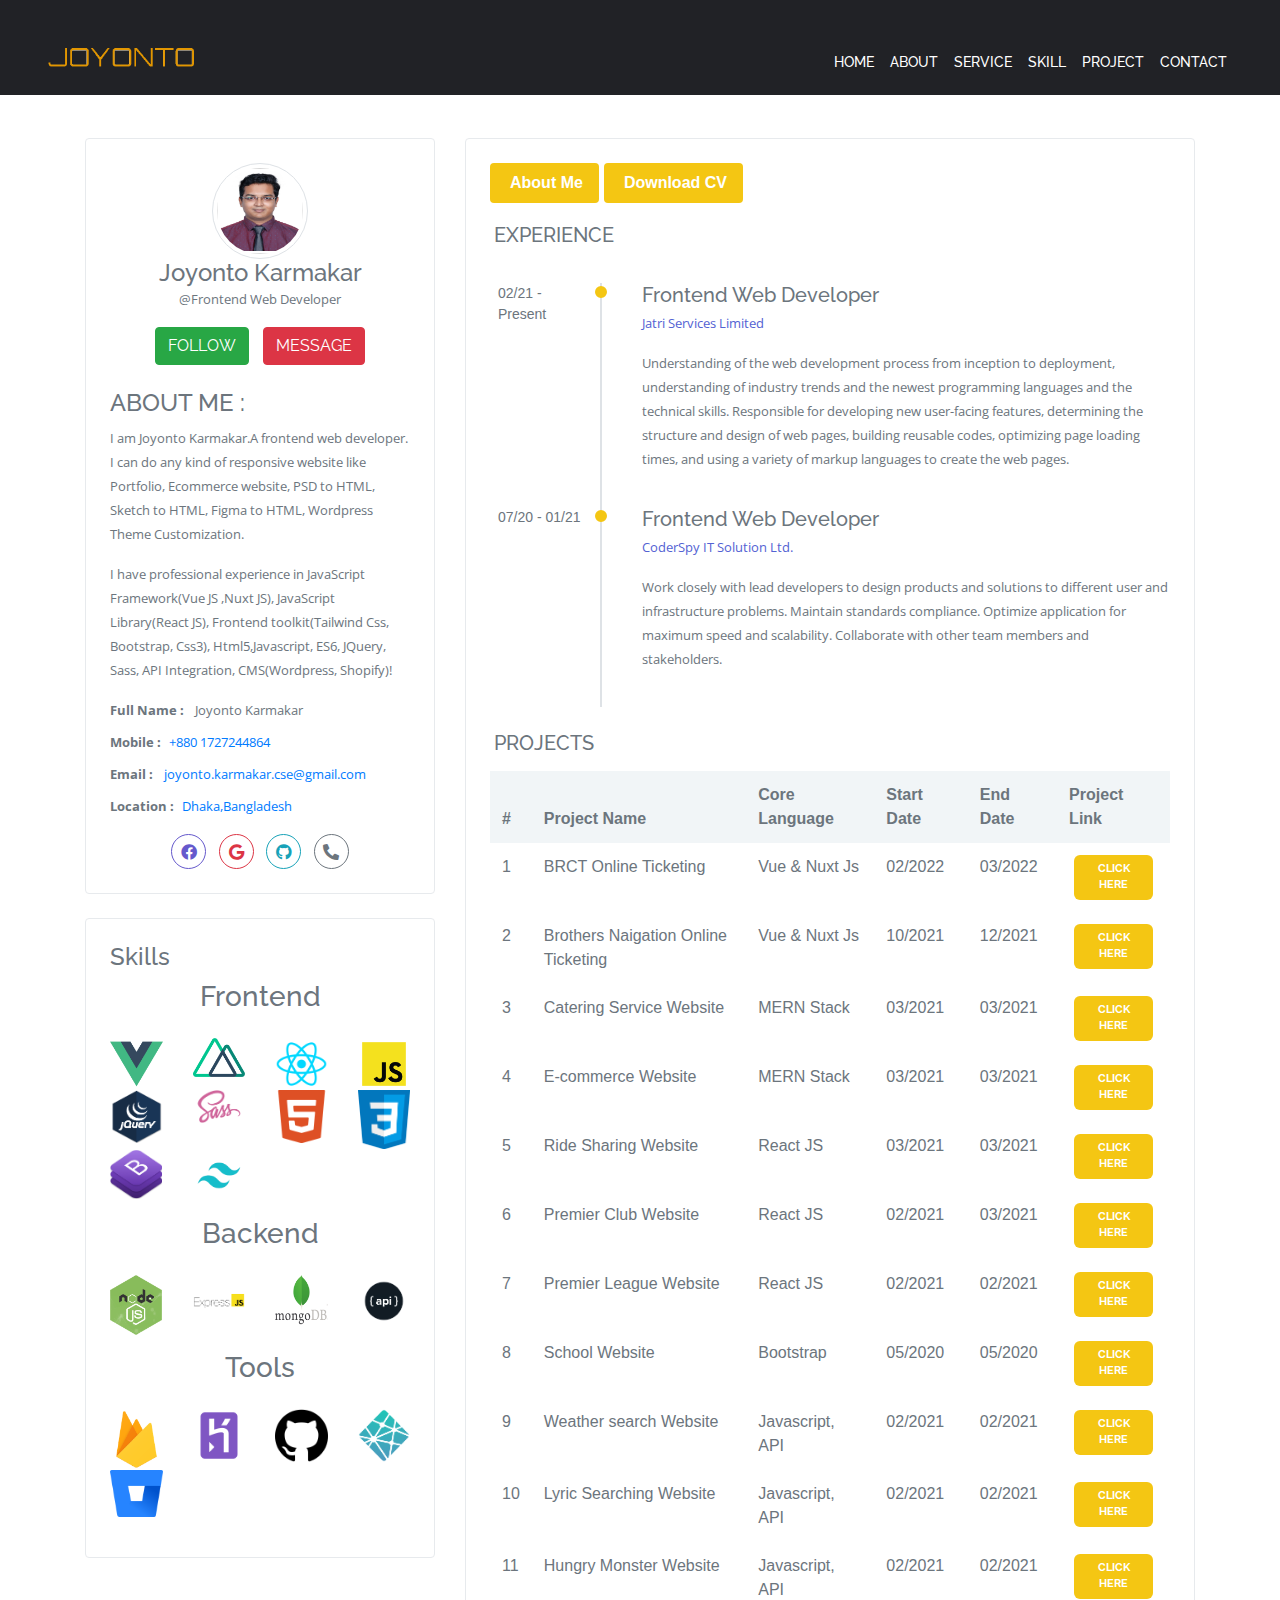
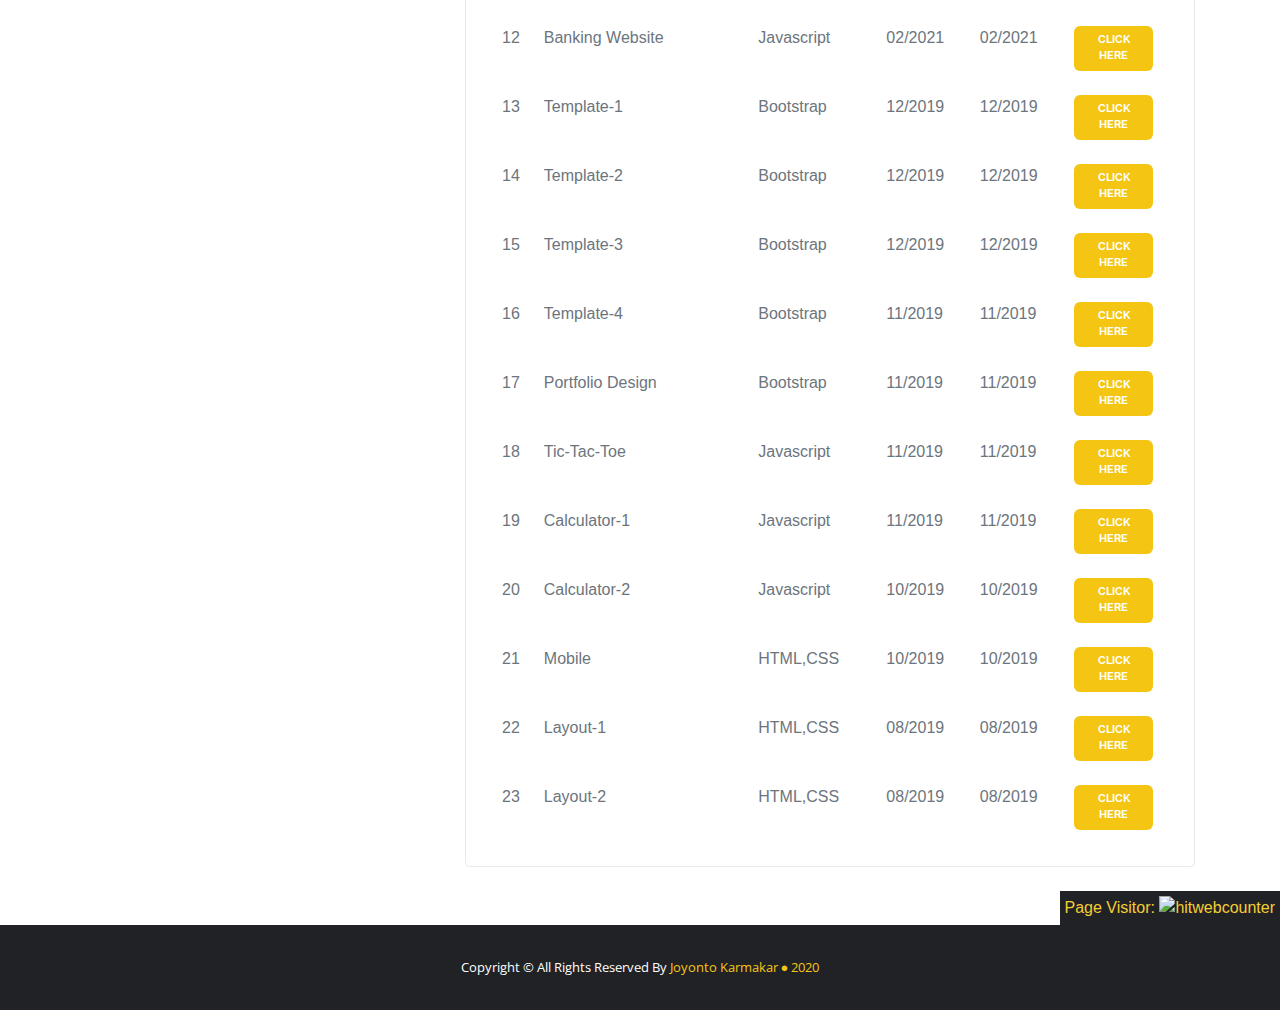
==== commit 8ccf3488: "offic information updated, online CV hitCounter change" ====
--- a/online_cv.html
+++ b/online_cv.html
@@ -1,5 +1,6 @@
 <!DOCTYPE html>
 <html lang="en">
+
 <head>
     <meta charset="UTF-8">
     <meta http-equiv="X-UA-Compatible" content="IE=edge">
@@ -10,7 +11,8 @@
     <link rel="shortcut icon" type="image/x-icon" href="img/favicon/favicon.png">
 
     <!--google fonts-->
-    <link href="https://fonts.googleapis.com/css?family=Raleway:100,200,300,400,500,600,700&display=swap" rel="stylesheet">
+    <link href="https://fonts.googleapis.com/css?family=Raleway:100,200,300,400,500,600,700&display=swap"
+        rel="stylesheet">
     <link href="https://fonts.googleapis.com/css?family=Open+Sans:300,400,600,700&display=swap" rel="stylesheet">
     <link href="https://fonts.googleapis.com/css2?family=Changa&display=swap" rel="stylesheet">
 
@@ -41,26 +43,27 @@
     <link rel="stylesheet" href="css/contact-form/pure.css">
     <link rel="stylesheet" href="css/contact-form/style.css">
 
-        <!-- Adsence Script here -->
-        <script async src="https://pagead2.googlesyndication.com/pagead/js/adsbygoogle.js?client=ca-pub-2620589079331742"
+    <!-- Adsence Script here -->
+    <script async src="https://pagead2.googlesyndication.com/pagead/js/adsbygoogle.js?client=ca-pub-2620589079331742"
         crossorigin="anonymous"></script>
 
     <!-- Start of Async Live chat Drift Code -->
     <!--Start of Tawk.to Script-->
     <script type="text/javascript">
-        var Tawk_API=Tawk_API||{}, Tawk_LoadStart=new Date();
-        (function(){
-        var s1=document.createElement("script"),s0=document.getElementsByTagName("script")[0];
-        s1.async=true;
-        s1.src='https://embed.tawk.to/6081c5195eb20e09cf35aa52/1f3tejrlv';
-        s1.charset='UTF-8';
-        s1.setAttribute('crossorigin','*');
-        s0.parentNode.insertBefore(s1,s0);
+        var Tawk_API = Tawk_API || {}, Tawk_LoadStart = new Date();
+        (function () {
+            var s1 = document.createElement("script"), s0 = document.getElementsByTagName("script")[0];
+            s1.async = true;
+            s1.src = 'https://embed.tawk.to/6081c5195eb20e09cf35aa52/1f3tejrlv';
+            s1.charset = 'UTF-8';
+            s1.setAttribute('crossorigin', '*');
+            s0.parentNode.insertBefore(s1, s0);
         })();
     </script>
     <!--End of Tawk.to Script-->
     <!-- End of Async Drift Code -->
 </head>
+
 <body data-spy="scroll" data-target=".navbar" data-offset="62" oncontextmenu="return false">
 
     <!--Header-->
@@ -143,48 +146,67 @@
             <div class="row mt-5">
                 <div class="col-lg-4 col-xl-4">
                     <div class="card-box text-center">
-                        <img src="img/logo/professional.jpg" class="rounded-circle avatar-xl img-thumbnail" alt="profile-image">
-    
+                        <img src="img/logo/professional.jpg" class="rounded-circle avatar-xl img-thumbnail"
+                            alt="profile-image">
+
                         <h4 class="mb-0">Joyonto Karmakar</h4>
                         <p class="text-muted">@Frontend Web Developer</p>
-    
-                        <button type="button" onclick="window.location.href='https://github.com/Joyontokarmakar'" class="btn btn-success btn-xs waves-effect mb-2 waves-light">Follow</button>
-                        <button type="button" onclick="window.location.href='https://m.me/joyontostd'" class="btn btn-danger btn-xs waves-effect mb-2 waves-light">Message</button>
-    
+
+                        <button type="button" onclick="window.location.href='https://github.com/Joyontokarmakar'"
+                            class="btn btn-success btn-xs waves-effect mb-2 waves-light">Follow</button>
+                        <button type="button" onclick="window.location.href='https://m.me/joyontostd'"
+                            class="btn btn-danger btn-xs waves-effect mb-2 waves-light">Message</button>
+
                         <div class="text-left mt-3">
                             <h4 class="font-13 text-uppercase">About Me :</h4>
-                            <p class="text-muted font-13 mb-3">I am Joyonto Karmakar.A frontend web developer. I can do any kind of responsive website like Portfolio, Ecommerce website, PSD to HTML, Sketch to HTML, Figma to HTML, Wordpress Theme Customization.</p>
-
-                            <p class="text-muted font-13 mb-3">I have professional experience in JavaScript Framework(Vue JS ,Nuxt JS), JavaScript Library(React JS), Frontend toolkit(Tailwind Css, Bootstrap, Css3), Html5,Javascript, ES6, JQuery, Sass, API Integration, CMS(Wordpress, Shopify)!</p>
-                            <p class="text-muted mb-2 font-13"><strong>Full Name :</strong> <span class="ml-2">Joyonto Karmakar</span></p>
-    
-                            <p class="text-muted mb-2 font-13"><strong>Mobile :</strong><span class="ml-2"><a class="mobilesOnly" href="tel:+880 1727244864">+880 1727244864</a></span></p>
-    
-                            <p class="text-muted mb-2 font-13"><strong>Email :</strong> <span class="ml-2 "><a href="mailto:joyonto.karmakar.cse@gmail.com">joyonto.karmakar.cse@gmail.com</a></span></p>
-    
-                            <p class="text-muted mb-1 font-13"><strong>Location :</strong><span class="ml-2"><a href="https://goo.gl/maps/teoYeFG32szkL8ee8">Dhaka,Bangladesh</a></span></p>
+                            <p class="text-muted font-13 mb-3">I am Joyonto Karmakar.A frontend web developer. I can do
+                                any kind of responsive website like Portfolio, Ecommerce website, PSD to HTML, Sketch to
+                                HTML, Figma to HTML, Wordpress Theme Customization.</p>
+
+                            <p class="text-muted font-13 mb-3">I have professional experience in JavaScript
+                                Framework(Vue JS ,Nuxt JS), JavaScript Library(React JS), Frontend toolkit(Tailwind Css,
+                                Bootstrap, Css3), Html5,Javascript, ES6, JQuery, Sass, API Integration, CMS(Wordpress,
+                                Shopify)!</p>
+                            <p class="text-muted mb-2 font-13"><strong>Full Name :</strong> <span class="ml-2">Joyonto
+                                    Karmakar</span></p>
+
+                            <p class="text-muted mb-2 font-13"><strong>Mobile :</strong><span class="ml-2"><a
+                                        class="mobilesOnly" href="tel:+880 1727244864">+880 1727244864</a></span></p>
+
+                            <p class="text-muted mb-2 font-13"><strong>Email :</strong> <span class="ml-2 "><a
+                                        href="mailto:joyonto.karmakar.cse@gmail.com">joyonto.karmakar.cse@gmail.com</a></span>
+                            </p>
+
+                            <p class="text-muted mb-1 font-13"><strong>Location :</strong><span class="ml-2"><a
+                                        href="https://goo.gl/maps/teoYeFG32szkL8ee8">Dhaka,Bangladesh</a></span></p>
                         </div>
-    
+
                         <ul class="social-list list-inline mt-3 mb-0">
                             <li class="list-inline-item">
-                                <a href="https://fb.com/joyontostd" class="social-list-item border-purple text-purple"><i class="fab fa-facebook"></i></a>
+                                <a href="https://fb.com/joyontostd"
+                                    class="social-list-item border-purple text-purple"><i
+                                        class="fab fa-facebook"></i></a>
                             </li>
                             <li class="list-inline-item">
-                                <a href="mailto:joyonto.karmakar.cse@gmail.com" class="social-list-item border-danger text-danger"><i class="fab fa-google"></i></a>
+                                <a href="mailto:joyonto.karmakar.cse@gmail.com"
+                                    class="social-list-item border-danger text-danger"><i class="fab fa-google"></i></a>
                             </li>
                             <li class="list-inline-item">
-                                <a href="https://github.com/Joyontokarmakar" class="social-list-item border-info text-info"><i class="fab fa-github"></i></a>
+                                <a href="https://github.com/Joyontokarmakar"
+                                    class="social-list-item border-info text-info"><i class="fab fa-github"></i></a>
                             </li>
                             <li class="list-inline-item">
-                                <a href="tel:+880 1727244864" class="social-list-item border-secondary text-secondary"><i class="fas fa-phone-alt"></i></a>
+                                <a href="tel:+880 1727244864"
+                                    class="social-list-item border-secondary text-secondary"><i
+                                        class="fas fa-phone-alt"></i></a>
                             </li>
                         </ul>
                     </div> <!-- end card-box -->
-    
+
                     <div class="card-box">
                         <h4 class="header-title">Skills</h4>
                         <!-- <p class="mb-3">Everyone realizes why a new common language would be desirable</p> -->
-    
+
                         <div class="row d-flex justify-content-center align-items-center">
                             <div class="col-md-6 text-center">
                                 <h3>Frontend</h3>
@@ -201,7 +223,8 @@
                                 <img src="img/skills/reactjs.png" class="img-fluid skill_img" title="React js" alt="">
                             </div>
                             <div class="col-md-3">
-                                <img src="img/skills/javascript.png" class="img-fluid skill_img" title="JavaScript" alt="">
+                                <img src="img/skills/javascript.png" class="img-fluid skill_img" title="JavaScript"
+                                    alt="">
                             </div>
                             <div class="col-md-3">
                                 <img src="img/skills/jquery.png" class="img-fluid skill_img" title="JQuery" alt="">
@@ -216,13 +239,15 @@
                                 <img src="img/skills/css3.png" class="img-fluid skill_img" title="CSS3" alt="">
                             </div>
                             <div class="col-md-3">
-                                <img src="img/skills/bootstrap5.png" class="img-fluid skill_img" title="Bootstrap5" alt="">
-                            </div>
-                            <div class="col-md-3">
-                                <img src="img/skills/tailwind_css.png" class="img-fluid skill_img" title="TailWind CSS" alt="">
+                                <img src="img/skills/bootstrap5.png" class="img-fluid skill_img" title="Bootstrap5"
+                                    alt="">
+                            </div>
+                            <div class="col-md-3">
+                                <img src="img/skills/tailwind_css.png" class="img-fluid skill_img" title="TailWind CSS"
+                                    alt="">
                             </div>
                         </div>
-                            
+
                         <div class="row d-flex justify-content-center align-items-center">
                             <div class="col-md-6 text-center">
                                 <h3>Backend</h3>
@@ -233,7 +258,8 @@
                                 <img src="img/skills/nodejs.png" class="img-fluid skill_img" title="Node JS" alt="">
                             </div>
                             <div class="col-md-3">
-                                <img src="img/skills/expressjs.png" class="img-fluid skill_img" title="Express JS" alt="">
+                                <img src="img/skills/expressjs.png" class="img-fluid skill_img" title="Express JS"
+                                    alt="">
                             </div>
                             <div class="col-md-3">
                                 <img src="img/skills/mongodb.png" class="img-fluid skill_img" title="Mongo DB" alt="">
@@ -242,7 +268,7 @@
                                 <img src="img/skills/api.png" class="img-fluid skill_img" title="API" alt="">
                             </div>
                         </div>
-                            
+
                         <div class="row d-flex justify-content-center align-items-center">
                             <div class="col-md-6 text-center">
                                 <h3>Tools</h3>
@@ -250,7 +276,8 @@
                         </div>
                         <div class="row my-3">
                             <div class="col-md-3">
-                                <img src="img/skills/firebase_logo.png" class="img-fluid skill_img" title="Firebase" alt="">
+                                <img src="img/skills/firebase_logo.png" class="img-fluid skill_img" title="Firebase"
+                                    alt="">
                             </div>
                             <div class="col-md-3">
                                 <img src="img/skills/heroku.png" class="img-fluid skill_img" title="Heroku App" alt="">
@@ -262,52 +289,68 @@
                                 <img src="img/skills/netlify.png" class="img-fluid skill_img" title="Netlify" alt="">
                             </div>
                             <div class="col-md-3">
-                                <img src="img/skills/bitbucket.png" class="img-fluid skill_img" title="Bit Bucket" alt="">
+                                <img src="img/skills/bitbucket.png" class="img-fluid skill_img" title="Bit Bucket"
+                                    alt="">
                             </div>
                         </div>
-                        
-    
+
+
                     </div> <!-- end card-box-->
-    
+
                 </div> <!-- end col-->
-    
+
                 <div class="col-lg-8 col-xl-8">
                     <div class="card-box">
                         <ul class="nav nav-pills navtab-bg">
                             <li class="nav-item">
-                                <a href="#about-me" data-toggle="tab" aria-expanded="true" class="about_btn nav-link ml-0 active">
+                                <a href="#about-me" data-toggle="tab" aria-expanded="true"
+                                    class="about_btn nav-link ml-0 active">
                                     <i class="mdi mdi-face-profile mr-1"></i>About Me
                                 </a>
                             </li>
                             <li class="nav-item">
-                                <a href="Joyonto Karmakar's Resume.pdf" target="_blank" data-toggle="tab" aria-expanded="true" class="about_btn nav-link ml-0 active">
+                                <a href="Joyonto Karmakar's Resume.pdf" target="_blank" data-toggle="tab"
+                                    aria-expanded="true" class="about_btn nav-link ml-0 active">
                                     <i class="mdi mdi-face-profile mr-1"></i>Download CV
                                 </a>
                             </li>
                         </ul>
-    
+
                         <div class="tab-content">
-    
+
                             <div class="tab-pane show active" id="about-me">
-    
+
                                 <h5 class="mb-4 text-uppercase"><i class="mdi mdi-briefcase mr-1"></i>
                                     Experience</h5>
-    
+
                                 <ul class="list-unstyled timeline-sm">
                                     <!-- Last Experience -->
                                     <li class="timeline-sm-item">
                                         <span class="timeline-sm-date">02/21 - Present</span>
                                         <h5 class="mt-0 mb-1">Frontend Web Developer</h5>
-                                        <p><a href="http://www.jatri.co" class="experiance_link" style="text-decoration:none;">Jarti Service Limited</a></p>
-                                        <p class="text-muted mt-2">Conceptualized digital creative campaigns and initiatives in close collaboration with Development team. Pinpointed user experience issues to device targeted suggestions for creating a cohesive user experience.</p>
+                                        <p><a href="http://www.jatri.co" class="experiance_link"
+                                                style="text-decoration:none;">Jatri Services Limited</a></p>
+                                        <p class="text-muted mt-2">Understanding of the web development process from
+                                            inception to deployment, understanding
+                                            of industry trends and the newest programming languages and the technical
+                                            skills. Responsible for developing new
+                                            user-facing features, determining the structure and design of web pages,
+                                            building reusable codes, optimizing page
+                                            loading times, and using a variety of markup languages to create the web
+                                            pages.</p>
                                     </li>
-    
+
                                     <!-- 2nd Experience -->
                                     <li class="timeline-sm-item">
                                         <span class="timeline-sm-date">07/20 - 01/21</span>
                                         <h5 class="mt-0 mb-1">Frontend Web Developer</h5>
-                                        <p><a href="http://www.coderspy.com/" class="experiance_link" style="text-decoration:none;">CoderSpy IT Solution Ltd.</a></p>
-                                        <p class="text-muted mt-2">Tested site compatibility across multiple browsers and devices, uncovering and debugging issues and addressing inconsistencies. Pinpointed user experience issues to device targeted suggestions for creating a cohesive user experience. Conceptualized digital creative campaigns and initiatives in close collaboration with marketing team. Make the website responsive for all device and up to max 5000px screen resolution.</p>
+                                        <p><a href="http://www.coderspy.com/" class="experiance_link"
+                                                style="text-decoration:none;">CoderSpy IT Solution Ltd.</a></p>
+                                        <p class="text-muted mt-2">Work closely with lead developers to design products
+                                            and solutions to different user and
+                                            infrastructure problems. Maintain standards compliance. Optimize application
+                                            for maximum speed and scalability.
+                                            Collaborate with other team members and stakeholders.</p>
                                     </li>
                                     <!-- <li class="timeline-sm-item">
                                         <span class="timeline-sm-date">02/20 - 05/20</span>
@@ -316,7 +359,7 @@
                                         <p class="text-muted mt-2 mb-0">Gig Crud, Seller Analytic Create using(Bootstrap4 HTML5, CSS4, JS). Create Saved Gig, so that user can save their likely gig into their account. Worked with customers to understand needs and provide service.</p>
                                     </li> -->
                                 </ul>
-    
+
                                 <h5 class="mb-3 mt-4 text-uppercase"><i class="mdi mdi-cards-variant mr-1"></i>
                                     Projects</h5>
                                 <div class="table-responsive" id="project">
@@ -338,7 +381,9 @@
                                                 <td>Vue & Nuxt Js</td>
                                                 <td>02/2022</td>
                                                 <td>03/2022</td>
-                                                <td><button target="_blank" onclick="window.location.href='https://ticketing-brtc.gov.bd/'" class="link_btn">Click Here</button></td>
+                                                <td><button target="_blank"
+                                                        onclick="window.location.href='https://ticketing-brtc.gov.bd/'"
+                                                        class="link_btn">Click Here</button></td>
                                             </tr>
 
                                             <tr>
@@ -347,7 +392,9 @@
                                                 <td>Vue & Nuxt Js</td>
                                                 <td>10/2021</td>
                                                 <td>12/2021</td>
-                                                <td><button target="_blank" onclick="window.location.href='https://brothersnavigation.com/'" class="link_btn">Click Here</button></td>
+                                                <td><button target="_blank"
+                                                        onclick="window.location.href='https://brothersnavigation.com/'"
+                                                        class="link_btn">Click Here</button></td>
                                             </tr>
 
                                             <tr>
@@ -356,16 +403,20 @@
                                                 <td>MERN Stack</td>
                                                 <td>03/2021</td>
                                                 <td>03/2021</td>
-                                                <td><button target="_blank" onclick="window.location.href='https://mama-s-catering.web.app/'" class="link_btn">Click Here</button></td>
-                                            </tr>
-    
+                                                <td><button target="_blank"
+                                                        onclick="window.location.href='https://mama-s-catering.web.app/'"
+                                                        class="link_btn">Click Here</button></td>
+                                            </tr>
+
                                             <tr>
                                                 <td>4</td>
                                                 <td>E-commerce Website</td>
                                                 <td>MERN Stack</td>
                                                 <td>03/2021</td>
                                                 <td>03/2021</td>
-                                                <td><button target="_blank" onclick="window.location.href='https://veg-green.web.app/'" class="link_btn">Click Here</button></td>
+                                                <td><button target="_blank"
+                                                        onclick="window.location.href='https://veg-green.web.app/'"
+                                                        class="link_btn">Click Here</button></td>
                                             </tr>
 
                                             <tr>
@@ -374,162 +425,198 @@
                                                 <td>React JS</td>
                                                 <td>03/2021</td>
                                                 <td>03/2021</td>
-                                                <td><button target="_blank" onclick="window.location.href='https://ridechai.web.app/'" class="link_btn">Click Here</button></td>
-                                            </tr>
-    
+                                                <td><button target="_blank"
+                                                        onclick="window.location.href='https://ridechai.web.app/'"
+                                                        class="link_btn">Click Here</button></td>
+                                            </tr>
+
                                             <tr>
                                                 <td>6</td>
                                                 <td>Premier Club Website</td>
                                                 <td>React JS</td>
                                                 <td>02/2021</td>
                                                 <td>03/2021</td>
-                                                <td><button target="_blank" onclick="window.location.href='https://jk-premier-club.netlify.app/'" class="link_btn">Click Here</button></td>
-                                            </tr>
-    
+                                                <td><button target="_blank"
+                                                        onclick="window.location.href='https://jk-premier-club.netlify.app/'"
+                                                        class="link_btn">Click Here</button></td>
+                                            </tr>
+
                                             <tr>
                                                 <td>7</td>
                                                 <td>Premier League Website</td>
                                                 <td>React JS</td>
                                                 <td>02/2021</td>
                                                 <td>02/2021</td>
-                                                <td><button target="_blank" onclick="window.location.href='https://jk-premier-league.netlify.app/'" class="link_btn">Click Here</button></td>
-                                            </tr>
-    
+                                                <td><button target="_blank"
+                                                        onclick="window.location.href='https://jk-premier-league.netlify.app/'"
+                                                        class="link_btn">Click Here</button></td>
+                                            </tr>
+
                                             <tr>
                                                 <td>8</td>
                                                 <td>School Website</td>
                                                 <td>Bootstrap</td>
                                                 <td>05/2020</td>
                                                 <td>05/2020</td>
-                                                <td><button target="_blank" onclick="window.location.href='https://nazrulacademy.netlify.app/'" class="link_btn">Click Here</button></td>
+                                                <td><button target="_blank"
+                                                        onclick="window.location.href='https://nazrulacademy.netlify.app/'"
+                                                        class="link_btn">Click Here</button></td>
                                             </tr>
 
                                             <!-- ----------- -->
-    
+
                                             <tr>
                                                 <td>9</td>
                                                 <td>Weather search Website</td>
                                                 <td>Javascript, API</td>
                                                 <td>02/2021</td>
                                                 <td>02/2021</td>
-                                                <td><button target="_blank" onclick="window.location.href='https://joyontokarmakar.github.io/temperatureapp/'" class="link_btn">Click Here</button></td>
-                                            </tr>
-    
+                                                <td><button target="_blank"
+                                                        onclick="window.location.href='https://joyontokarmakar.github.io/temperatureapp/'"
+                                                        class="link_btn">Click Here</button></td>
+                                            </tr>
+
                                             <tr>
                                                 <td>10</td>
                                                 <td>Lyric Searching Website</td>
                                                 <td>Javascript, API</td>
                                                 <td>02/2021</td>
                                                 <td>02/2021</td>
-                                                <td><button target="_blank" onclick="window.location.href='https://joyontokarmakar.github.io/hard_rock/'" class="link_btn">Click Here</button></td>
-                                            </tr>
-    
+                                                <td><button target="_blank"
+                                                        onclick="window.location.href='https://joyontokarmakar.github.io/hard_rock/'"
+                                                        class="link_btn">Click Here</button></td>
+                                            </tr>
+
                                             <tr>
                                                 <td>11</td>
                                                 <td>Hungry Monster Website</td>
                                                 <td>Javascript, API</td>
                                                 <td>02/2021</td>
                                                 <td>02/2021</td>
-                                                <td><button target="_blank" onclick="window.location.href='https://joyontokarmakar.github.io/assignment_5/'" class="link_btn">Click Here</button></td>
-                                            </tr>
-    
+                                                <td><button target="_blank"
+                                                        onclick="window.location.href='https://joyontokarmakar.github.io/assignment_5/'"
+                                                        class="link_btn">Click Here</button></td>
+                                            </tr>
+
                                             <tr>
                                                 <td>12</td>
                                                 <td>Banking Website</td>
                                                 <td>Javascript</td>
                                                 <td>02/2021</td>
                                                 <td>02/2021</td>
-                                                <td><button target="_blank" onclick="window.location.href='https://joyontokarmakar.github.io/personal_bank/'" class="link_btn">Click Here</button></td>
-                                            </tr>
-    
+                                                <td><button target="_blank"
+                                                        onclick="window.location.href='https://joyontokarmakar.github.io/personal_bank/'"
+                                                        class="link_btn">Click Here</button></td>
+                                            </tr>
+
                                             <tr>
                                                 <td>13</td>
                                                 <td>Template-1</td>
                                                 <td>Bootstrap</td>
                                                 <td>12/2019</td>
                                                 <td>12/2019</td>
-                                                <td><button target="_blank" onclick="window.location.href='https://titantemplate1.netlify.app/'" class="link_btn">Click Here</button></td>
-                                            </tr>
-                                            
+                                                <td><button target="_blank"
+                                                        onclick="window.location.href='https://titantemplate1.netlify.app/'"
+                                                        class="link_btn">Click Here</button></td>
+                                            </tr>
+
                                             <tr>
                                                 <td>14</td>
                                                 <td>Template-2</td>
                                                 <td>Bootstrap</td>
                                                 <td>12/2019</td>
                                                 <td>12/2019</td>
-                                                <td><button target="_blank" onclick="window.location.href='https://titantemplate2.netlify.app/'" class="link_btn">Click Here</button></td>
-                                            </tr>
-                                            
+                                                <td><button target="_blank"
+                                                        onclick="window.location.href='https://titantemplate2.netlify.app/'"
+                                                        class="link_btn">Click Here</button></td>
+                                            </tr>
+
                                             <tr>
                                                 <td>15</td>
                                                 <td>Template-3</td>
                                                 <td>Bootstrap</td>
                                                 <td>12/2019</td>
                                                 <td>12/2019</td>
-                                                <td><button target="_blank" onclick="window.location.href='https://ctbdorganization.netlify.app/'" class="link_btn">Click Here</button></td>
-                                            </tr>
-                                            
+                                                <td><button target="_blank"
+                                                        onclick="window.location.href='https://ctbdorganization.netlify.app/'"
+                                                        class="link_btn">Click Here</button></td>
+                                            </tr>
+
                                             <tr>
                                                 <td>16</td>
                                                 <td>Template-4</td>
                                                 <td>Bootstrap</td>
                                                 <td>11/2019</td>
                                                 <td>11/2019</td>
-                                                <td><button target="_blank" onclick="window.location.href='https://royeltheme.netlify.app/'" class="link_btn">Click Here</button></td>
-                                            </tr>
-    
+                                                <td><button target="_blank"
+                                                        onclick="window.location.href='https://royeltheme.netlify.app/'"
+                                                        class="link_btn">Click Here</button></td>
+                                            </tr>
+
                                             <tr>
                                                 <td>17</td>
                                                 <td>Portfolio Design</td>
                                                 <td>Bootstrap</td>
                                                 <td>11/2019</td>
                                                 <td>11/2019</td>
-                                                <td><button target="_blank" onclick="window.location.href='https://portfoliotemp.netlify.app/'" class="link_btn">Click Here</button></td>
-                                            </tr>
-                                            
+                                                <td><button target="_blank"
+                                                        onclick="window.location.href='https://portfoliotemp.netlify.app/'"
+                                                        class="link_btn">Click Here</button></td>
+                                            </tr>
+
                                             <tr>
                                                 <td>18</td>
                                                 <td>Tic-Tac-Toe</td>
                                                 <td>Javascript</td>
                                                 <td>11/2019</td>
                                                 <td>11/2019</td>
-                                                <td><button target="_blank" onclick="window.location.href='https://ticttoe.netlify.app/'" class="link_btn">Click Here</button></td>
-                                            </tr>
-                                            
+                                                <td><button target="_blank"
+                                                        onclick="window.location.href='https://ticttoe.netlify.app/'"
+                                                        class="link_btn">Click Here</button></td>
+                                            </tr>
+
                                             <tr>
                                                 <td>19</td>
                                                 <td>Calculator-1</td>
                                                 <td>Javascript</td>
                                                 <td>11/2019</td>
                                                 <td>11/2019</td>
-                                                <td><button target="_blank" onclick="window.location.href='https://scientificcalc.netlify.app/'" class="link_btn">Click Here</button></td>
-                                            </tr>
-                                            
+                                                <td><button target="_blank"
+                                                        onclick="window.location.href='https://scientificcalc.netlify.app/'"
+                                                        class="link_btn">Click Here</button></td>
+                                            </tr>
+
                                             <tr>
                                                 <td>20</td>
                                                 <td>Calculator-2</td>
                                                 <td>Javascript</td>
                                                 <td>10/2019</td>
                                                 <td>10/2019</td>
-                                                <td><button target="_blank" onclick="window.location.href='https://binarycalc.netlify.app/'" class="link_btn">Click Here</button></td>
-                                            </tr>
-                                            
+                                                <td><button target="_blank"
+                                                        onclick="window.location.href='https://binarycalc.netlify.app/'"
+                                                        class="link_btn">Click Here</button></td>
+                                            </tr>
+
                                             <tr>
                                                 <td>21</td>
                                                 <td>Mobile</td>
                                                 <td>HTML,CSS</td>
                                                 <td>10/2019</td>
                                                 <td>10/2019</td>
-                                                <td><button target="_blank" onclick="window.location.href='https://mobiledisplay.netlify.app/'" class="link_btn">Click Here</button></td>
-                                            </tr>
-                                            
+                                                <td><button target="_blank"
+                                                        onclick="window.location.href='https://mobiledisplay.netlify.app/'"
+                                                        class="link_btn">Click Here</button></td>
+                                            </tr>
+
                                             <tr>
                                                 <td>22</td>
                                                 <td>Layout-1</td>
                                                 <td>HTML,CSS</td>
                                                 <td>08/2019</td>
                                                 <td>08/2019</td>
-                                                <td><button target="_blank" onclick="window.location.href='https://gigcrud.netlify.app/'" class="link_btn">Click Here</button></td>
+                                                <td><button target="_blank"
+                                                        onclick="window.location.href='https://gigcrud.netlify.app/'"
+                                                        class="link_btn">Click Here</button></td>
                                             </tr>
                                             <tr>
                                                 <td>23</td>
@@ -537,87 +624,105 @@
                                                 <td>HTML,CSS</td>
                                                 <td>08/2019</td>
                                                 <td>08/2019</td>
-                                                <td><button target="_blank" onclick="window.location.href='https://seller-analytic.netlify.app/'" class="link_btn">Click Here</button></td>
-                                            </tr>
-                                            
+                                                <td><button target="_blank"
+                                                        onclick="window.location.href='https://seller-analytic.netlify.app/'"
+                                                        class="link_btn">Click Here</button></td>
+                                            </tr>
+
                                         </tbody>
                                     </table>
                                 </div>
-    
+
                             </div>
                             <!-- end timeline content-->
-    
+
                             <div class="tab-pane" id="settings">
                                 <form>
-                                    <h5 class="mb-3 text-uppercase bg-light p-2"><i class="mdi mdi-account-circle mr-1"></i> Personal Info</h5>
-    
+                                    <h5 class="mb-3 text-uppercase bg-light p-2"><i
+                                            class="mdi mdi-account-circle mr-1"></i> Personal Info</h5>
+
                                     <div class="row">
                                         <div class="col-md-6">
                                             <div class="form-group">
                                                 <label for="firstname">First Name</label>
-                                                <input type="text" class="form-control" id="firstname" placeholder="Enter first name">
+                                                <input type="text" class="form-control" id="firstname"
+                                                    placeholder="Enter first name">
                                             </div>
                                         </div>
                                         <div class="col-md-6">
                                             <div class="form-group">
                                                 <label for="lastname">Last Name</label>
-                                                <input type="text" class="form-control" id="lastname" placeholder="Enter last name">
+                                                <input type="text" class="form-control" id="lastname"
+                                                    placeholder="Enter last name">
                                             </div>
                                         </div> <!-- end col -->
                                     </div> <!-- end row -->
-    
+
                                     <div class="row">
                                         <div class="col-12">
                                             <div class="form-group">
                                                 <label for="userbio">Bio</label>
-                                                <textarea class="form-control" id="userbio" rows="4" placeholder="Write something..."></textarea>
+                                                <textarea class="form-control" id="userbio" rows="4"
+                                                    placeholder="Write something..."></textarea>
                                             </div>
                                         </div> <!-- end col -->
                                     </div> <!-- end row -->
-    
+
                                     <div class="row">
                                         <div class="col-md-6">
                                             <div class="form-group">
                                                 <label for="useremail">Email Address</label>
-                                                <input type="email" class="form-control" id="useremail" placeholder="Enter email">
-                                                <span class="form-text text-muted"><small>If you want to change email please <a href="javascript: void(0);">click</a> here.</small></span>
+                                                <input type="email" class="form-control" id="useremail"
+                                                    placeholder="Enter email">
+                                                <span class="form-text text-muted"><small>If you want to change email
+                                                        please <a href="javascript: void(0);">click</a>
+                                                        here.</small></span>
                                             </div>
                                         </div>
                                         <div class="col-md-6">
                                             <div class="form-group">
                                                 <label for="userpassword">Password</label>
-                                                <input type="password" class="form-control" id="userpassword" placeholder="Enter password">
-                                                <span class="form-text text-muted"><small>If you want to change password please <a href="javascript: void(0);">click</a> here.</small></span>
+                                                <input type="password" class="form-control" id="userpassword"
+                                                    placeholder="Enter password">
+                                                <span class="form-text text-muted"><small>If you want to change password
+                                                        please <a href="javascript: void(0);">click</a>
+                                                        here.</small></span>
                                             </div>
                                         </div> <!-- end col -->
                                     </div> <!-- end row -->
-    
-                                    <h5 class="mb-3 text-uppercase bg-light p-2"><i class="mdi mdi-office-building mr-1"></i> Company Info</h5>
+
+                                    <h5 class="mb-3 text-uppercase bg-light p-2"><i
+                                            class="mdi mdi-office-building mr-1"></i> Company Info</h5>
                                     <div class="row">
                                         <div class="col-md-6">
                                             <div class="form-group">
                                                 <label for="companyname">Company Name</label>
-                                                <input type="text" class="form-control" id="companyname" placeholder="Enter company name">
+                                                <input type="text" class="form-control" id="companyname"
+                                                    placeholder="Enter company name">
                                             </div>
                                         </div>
                                         <div class="col-md-6">
                                             <div class="form-group">
                                                 <label for="cwebsite">Website</label>
-                                                <input type="text" class="form-control" id="cwebsite" placeholder="Enter website url">
+                                                <input type="text" class="form-control" id="cwebsite"
+                                                    placeholder="Enter website url">
                                             </div>
                                         </div> <!-- end col -->
                                     </div> <!-- end row -->
-    
-                                    <h5 class="mb-3 text-uppercase bg-light p-2"><i class="mdi mdi-earth mr-1"></i> Social</h5>
+
+                                    <h5 class="mb-3 text-uppercase bg-light p-2"><i class="mdi mdi-earth mr-1"></i>
+                                        Social</h5>
                                     <div class="row">
                                         <div class="col-md-6">
                                             <div class="form-group">
                                                 <label for="social-fb">Facebook</label>
                                                 <div class="input-group">
                                                     <div class="input-group-prepend">
-                                                        <span class="input-group-text"><i class="fab fa-facebook-square"></i></span>
+                                                        <span class="input-group-text"><i
+                                                                class="fab fa-facebook-square"></i></span>
                                                     </div>
-                                                    <input type="text" class="form-control" id="social-fb" placeholder="Url">
+                                                    <input type="text" class="form-control" id="social-fb"
+                                                        placeholder="Url">
                                                 </div>
                                             </div>
                                         </div>
@@ -626,23 +731,27 @@
                                                 <label for="social-tw">Twitter</label>
                                                 <div class="input-group">
                                                     <div class="input-group-prepend">
-                                                        <span class="input-group-text"><i class="fab fa-twitter"></i></span>
+                                                        <span class="input-group-text"><i
+                                                                class="fab fa-twitter"></i></span>
                                                     </div>
-                                                    <input type="text" class="form-control" id="social-tw" placeholder="Username">
+                                                    <input type="text" class="form-control" id="social-tw"
+                                                        placeholder="Username">
                                                 </div>
                                             </div>
                                         </div> <!-- end col -->
                                     </div> <!-- end row -->
-    
+
                                     <div class="row">
                                         <div class="col-md-6">
                                             <div class="form-group">
                                                 <label for="social-insta">Instagram</label>
                                                 <div class="input-group">
                                                     <div class="input-group-prepend">
-                                                        <span class="input-group-text"><i class="fab fa-instagram"></i></span>
+                                                        <span class="input-group-text"><i
+                                                                class="fab fa-instagram"></i></span>
                                                     </div>
-                                                    <input type="text" class="form-control" id="social-insta" placeholder="Url">
+                                                    <input type="text" class="form-control" id="social-insta"
+                                                        placeholder="Url">
                                                 </div>
                                             </div>
                                         </div>
@@ -651,23 +760,27 @@
                                                 <label for="social-lin">Linkedin</label>
                                                 <div class="input-group">
                                                     <div class="input-group-prepend">
-                                                        <span class="input-group-text"><i class="fab fa-linkedin"></i></span>
+                                                        <span class="input-group-text"><i
+                                                                class="fab fa-linkedin"></i></span>
                                                     </div>
-                                                    <input type="text" class="form-control" id="social-lin" placeholder="Url">
+                                                    <input type="text" class="form-control" id="social-lin"
+                                                        placeholder="Url">
                                                 </div>
                                             </div>
                                         </div> <!-- end col -->
                                     </div> <!-- end row -->
-    
+
                                     <div class="row">
                                         <div class="col-md-6">
                                             <div class="form-group">
                                                 <label for="social-sky">Skype</label>
                                                 <div class="input-group">
                                                     <div class="input-group-prepend">
-                                                        <span class="input-group-text"><i class="fab fa-skype"></i></span>
+                                                        <span class="input-group-text"><i
+                                                                class="fab fa-skype"></i></span>
                                                     </div>
-                                                    <input type="text" class="form-control" id="social-sky" placeholder="@username">
+                                                    <input type="text" class="form-control" id="social-sky"
+                                                        placeholder="@username">
                                                 </div>
                                             </div>
                                         </div>
@@ -676,56 +789,67 @@
                                                 <label for="social-gh">Github</label>
                                                 <div class="input-group">
                                                     <div class="input-group-prepend">
-                                                        <span class="input-group-text"><i class="fab fa-github"></i></span>
+                                                        <span class="input-group-text"><i
+                                                                class="fab fa-github"></i></span>
                                                     </div>
-                                                    <input type="text" class="form-control" id="social-gh" placeholder="Username">
+                                                    <input type="text" class="form-control" id="social-gh"
+                                                        placeholder="Username">
                                                 </div>
                                             </div>
                                         </div> <!-- end col -->
                                     </div> <!-- end row -->
-    
+
                                     <div class="text-right">
-                                        <button type="submit" class="btn btn-success waves-effect waves-light mt-2"><i class="mdi mdi-content-save"></i> Save</button>
+                                        <button type="submit" class="btn btn-success waves-effect waves-light mt-2"><i
+                                                class="mdi mdi-content-save"></i> Save</button>
                                     </div>
                                 </form>
                             </div>
                             <!-- end settings content-->
-    
+
                         </div> <!-- end tab-content -->
                     </div> <!-- end card-box-->
-    
+
                 </div> <!-- end col -->
             </div>
         </div>
     </section>
 
     <!--footer-->
+    <div class="bg-white">
+        <div style="background: #212226; width: fit-content; color: #F5CE32; margin-left: auto; padding: 5px">
+            Page Visitor: <img
+                src="https://hitwebcounter.com/counter/counter.php?page=7651711&style=0038&nbdigits=6&type=page&initCount=0"
+                title="Free Stats for webpages" Alt="hitwebcounter" border="1">
+        </div>
+    </div>
     <footer>
         <div class="container">
             <div class="row">
                 <div class="col-md-12">
                     <!-- hitwebcounter Code START -->
-                    <a href="https://www.hitwebcounter.com" target="_blank" style="position: absolute; right: 0%; top: 0%; color: #f4c613 !important;">
-                        <img src="https://hitwebcounter.com/counter/counter.php?page=7651711&style=0006&nbdigits=4&type=page&initCount=0" title="Free Stats for webpages" Alt="hitwebcounter" border="1">
-                    </a>
+                    <!-- <img src="https://hitwebcounter.com/counter/counter.php?page=7651711&style=0038&nbdigits=6&type=page&initCount=0" title="Free Stats for webpages" Alt="hitwebcounter" border="1"> -->
                     <p class="text-center">
                         Copyright &copy; All Rights Reserved By <span>Joyonto Karmakar &#9679; 2020</span>
                     </p>
-                    
+
                     <!--
-                        <p class="text-center">
-                            Copyright &copy; All Rights Reserved By <span>Joyonto Karmakar &#9679; <script>document.write(new Date().getFullYear())</script></span>
-                        </p>
-                    -->
+                    <p class="text-center">
+                        Copyright &copy; All Rights Reserved By <span>Joyonto Karmakar &#9679; <script>document.write(new Date().getFullYear())</script></span>
+                    </p>
+-->
 
                 </div>
             </div>
         </div>
 
         <!--back to top-->
-        <a href="#home" id="back-to-top" class="btn btn-sm btn-service btn-back-to-top smooth-scroll" title="home" role="button">
+        <a href="#home" id="back-to-top" class="btn btn-sm btn-service btn-back-to-top smooth-scroll" title="home"
+            role="button">
             <i class="fa fa-angle-up"></i>
         </a>
+
+
     </footer>
     <!--footer Ends-->
 
@@ -739,7 +863,7 @@
     <script src="http://ajax.googleapis.com/ajax/libs/jquery/1.10.2/jquery.min.js"></script>
 
     <script>
-        document.onkeydown = function(e) {
+        document.onkeydown = function (e) {
             if (e.ctrlKey &&
                 (e.keyCode === 67 || //c
                     e.keyCode === 86 || //v
@@ -752,7 +876,7 @@
                 return true;
             }
         };
-        $(document).keypress("u", function(e) {
+        $(document).keypress("u", function (e) {
             if (e.ctrlKey) {
                 return false;
             } else {
@@ -765,4 +889,5 @@
     <!--End-->
 
 </body>
+
 </html>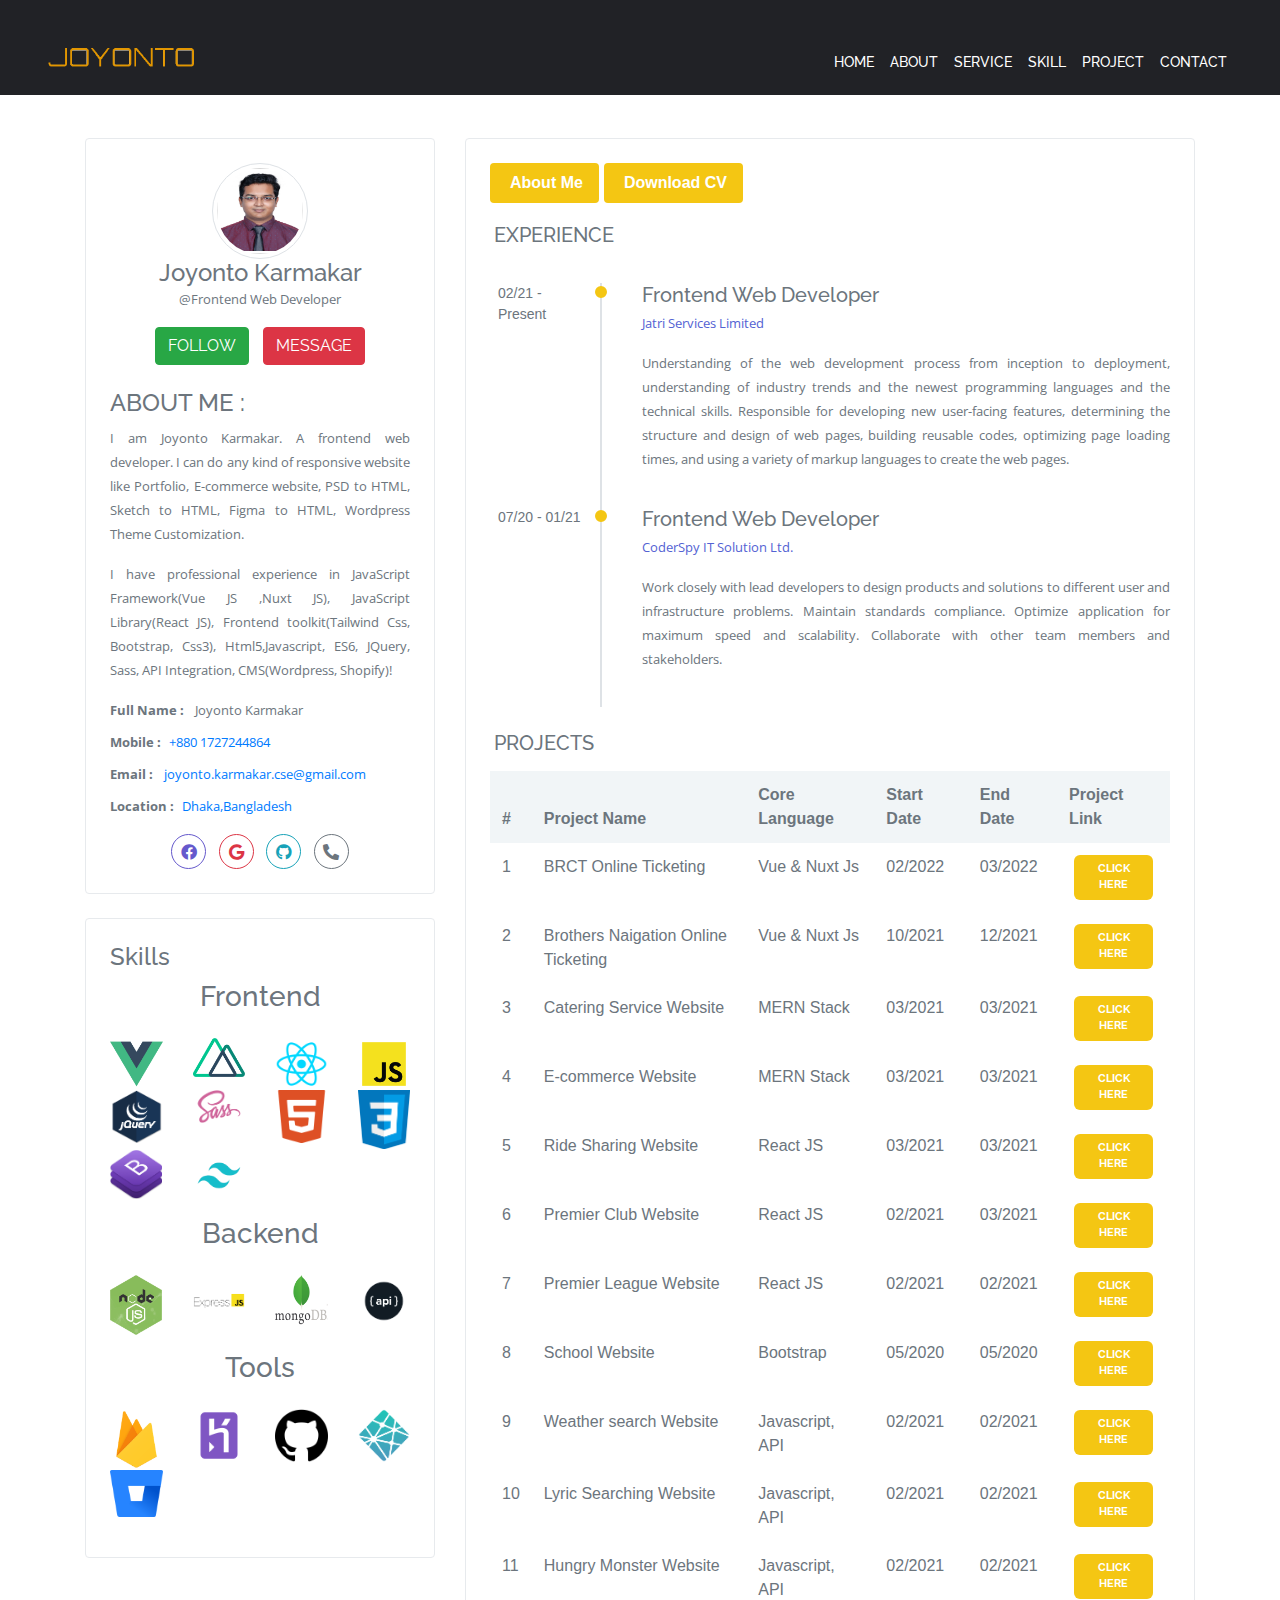
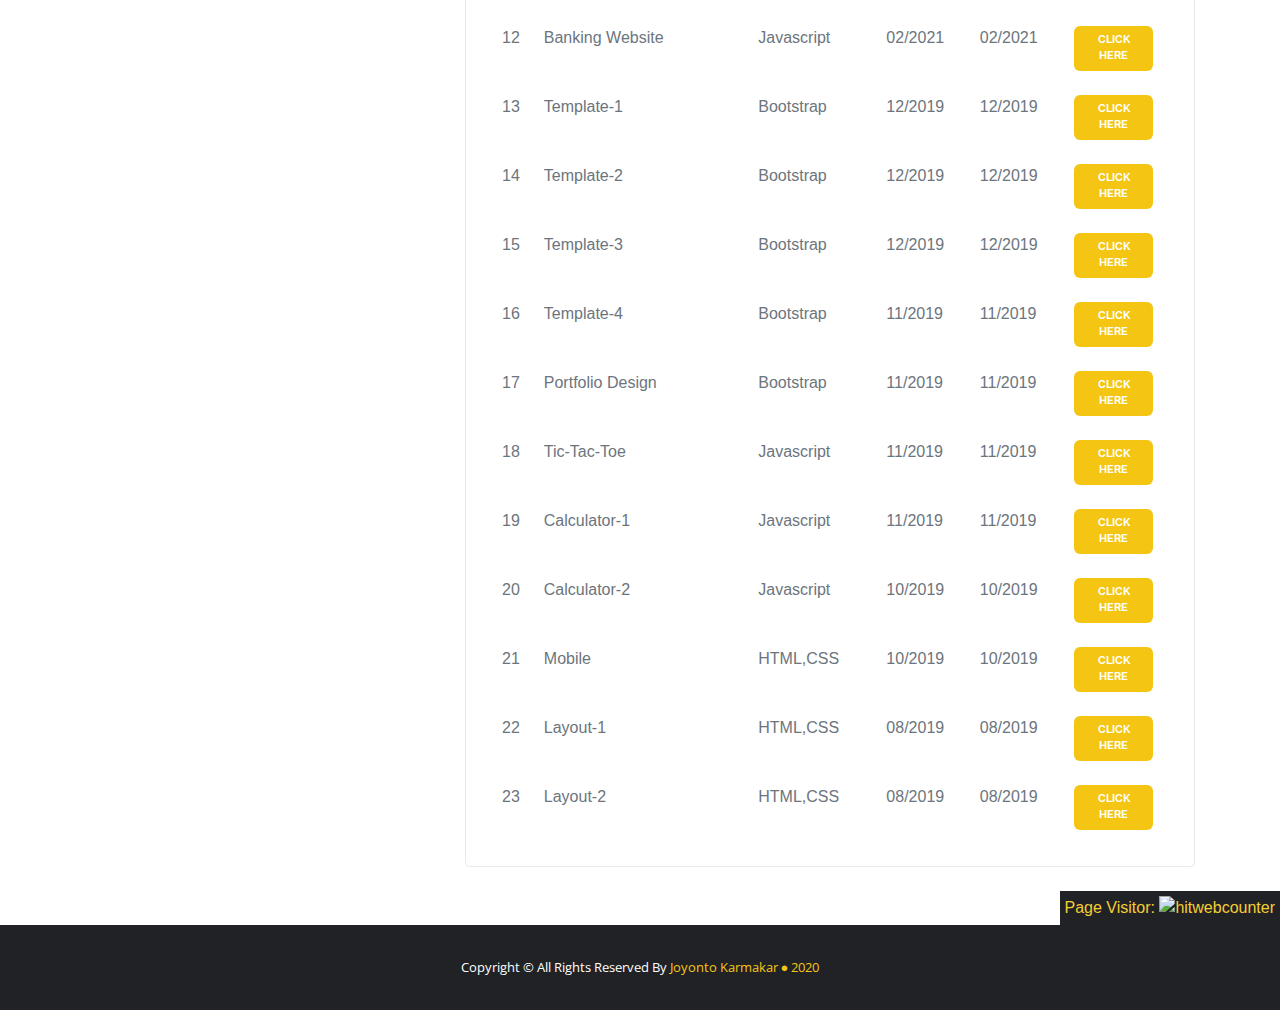
==== commit 38dfb7c2: "certifications added" ====
--- a/online_cv.html
+++ b/online_cv.html
@@ -159,11 +159,11 @@
 
                         <div class="text-left mt-3">
                             <h4 class="font-13 text-uppercase">About Me :</h4>
-                            <p class="text-muted font-13 mb-3">I am Joyonto Karmakar.A frontend web developer. I can do
-                                any kind of responsive website like Portfolio, Ecommerce website, PSD to HTML, Sketch to
+                            <p class="text-muted text-justify font-13 mb-3">I am Joyonto Karmakar. A frontend web developer. I can do
+                                any kind of responsive website like Portfolio, E-commerce website, PSD to HTML, Sketch to
                                 HTML, Figma to HTML, Wordpress Theme Customization.</p>
 
-                            <p class="text-muted font-13 mb-3">I have professional experience in JavaScript
+                            <p class="text-muted text-justify font-13 mb-3">I have professional experience in JavaScript
                                 Framework(Vue JS ,Nuxt JS), JavaScript Library(React JS), Frontend toolkit(Tailwind Css,
                                 Bootstrap, Css3), Html5,Javascript, ES6, JQuery, Sass, API Integration, CMS(Wordpress,
                                 Shopify)!</p>
@@ -330,7 +330,7 @@
                                         <h5 class="mt-0 mb-1">Frontend Web Developer</h5>
                                         <p><a href="http://www.jatri.co" class="experiance_link"
                                                 style="text-decoration:none;">Jatri Services Limited</a></p>
-                                        <p class="text-muted mt-2">Understanding of the web development process from
+                                        <p class="text-muted text-justify mt-2">Understanding of the web development process from
                                             inception to deployment, understanding
                                             of industry trends and the newest programming languages and the technical
                                             skills. Responsible for developing new
@@ -346,7 +346,7 @@
                                         <h5 class="mt-0 mb-1">Frontend Web Developer</h5>
                                         <p><a href="http://www.coderspy.com/" class="experiance_link"
                                                 style="text-decoration:none;">CoderSpy IT Solution Ltd.</a></p>
-                                        <p class="text-muted mt-2">Work closely with lead developers to design products
+                                        <p class="text-muted text-justify mt-2">Work closely with lead developers to design products
                                             and solutions to different user and
                                             infrastructure problems. Maintain standards compliance. Optimize application
                                             for maximum speed and scalability.
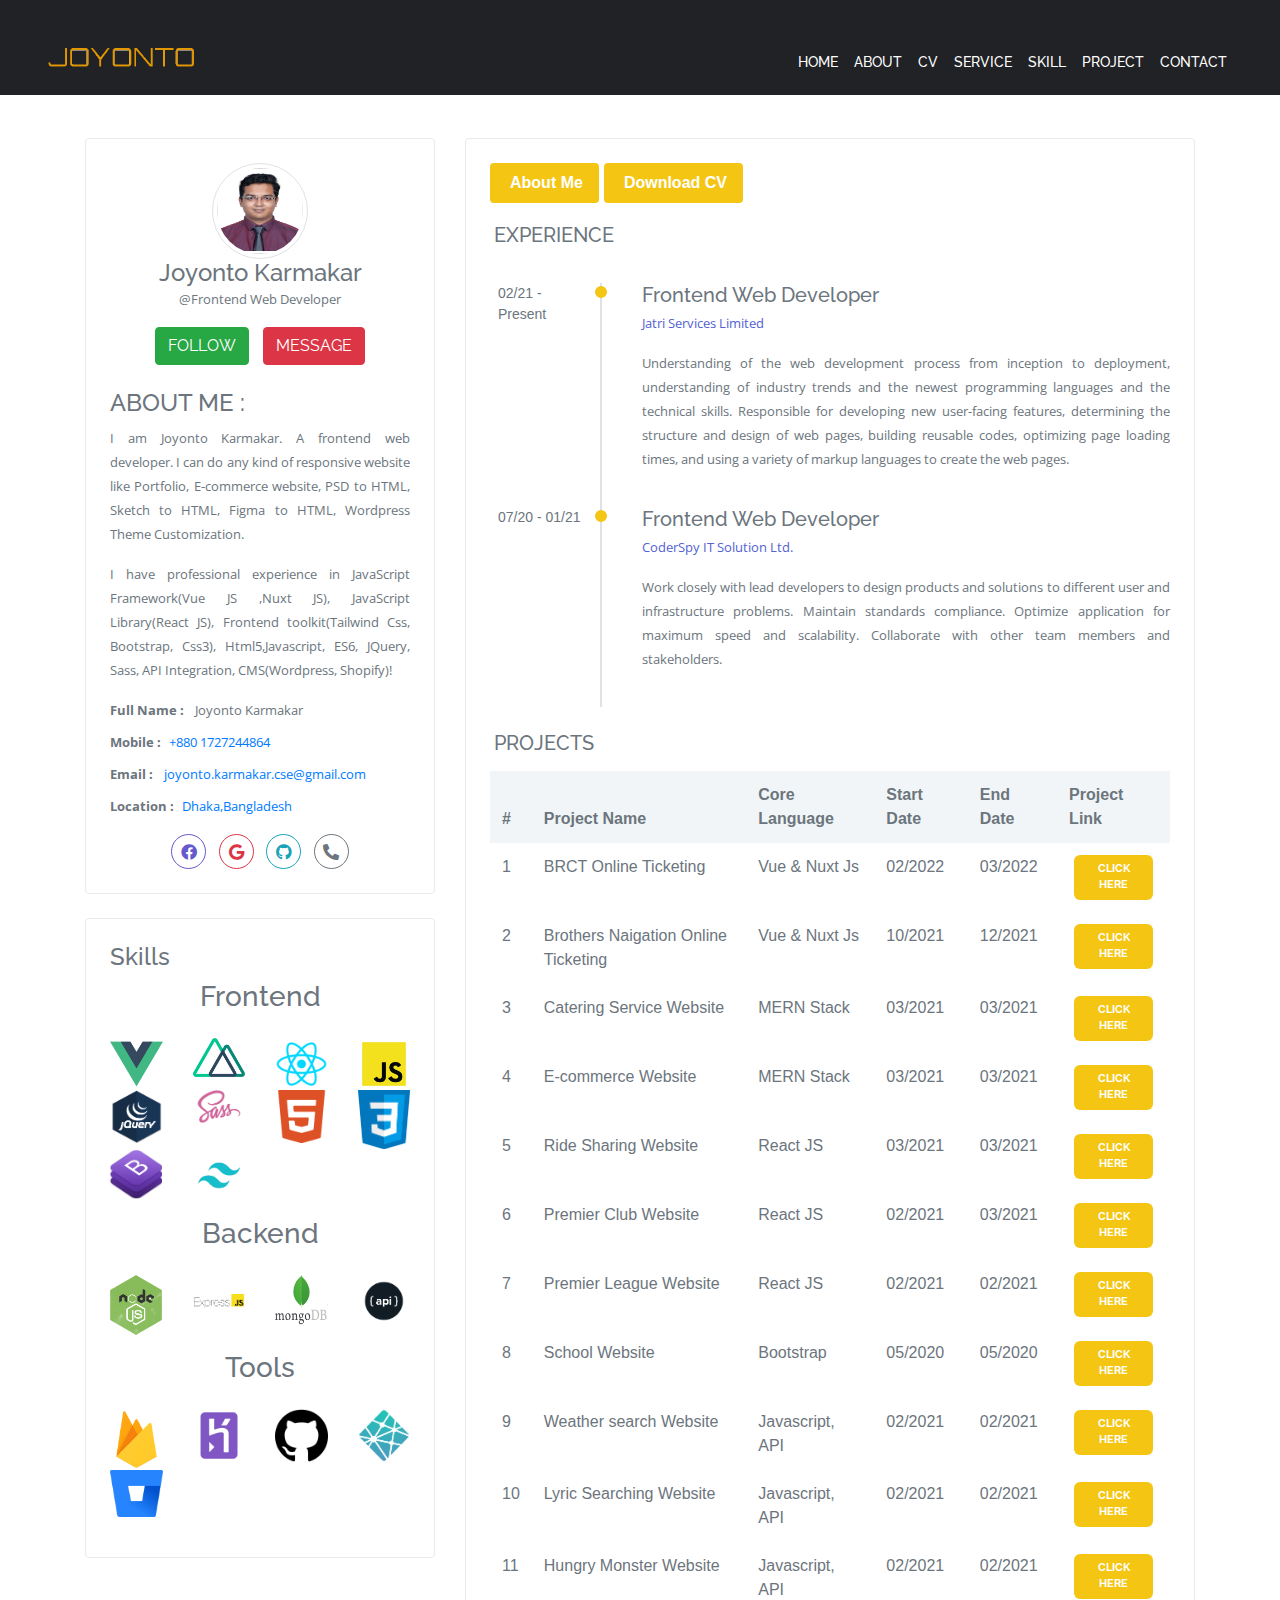
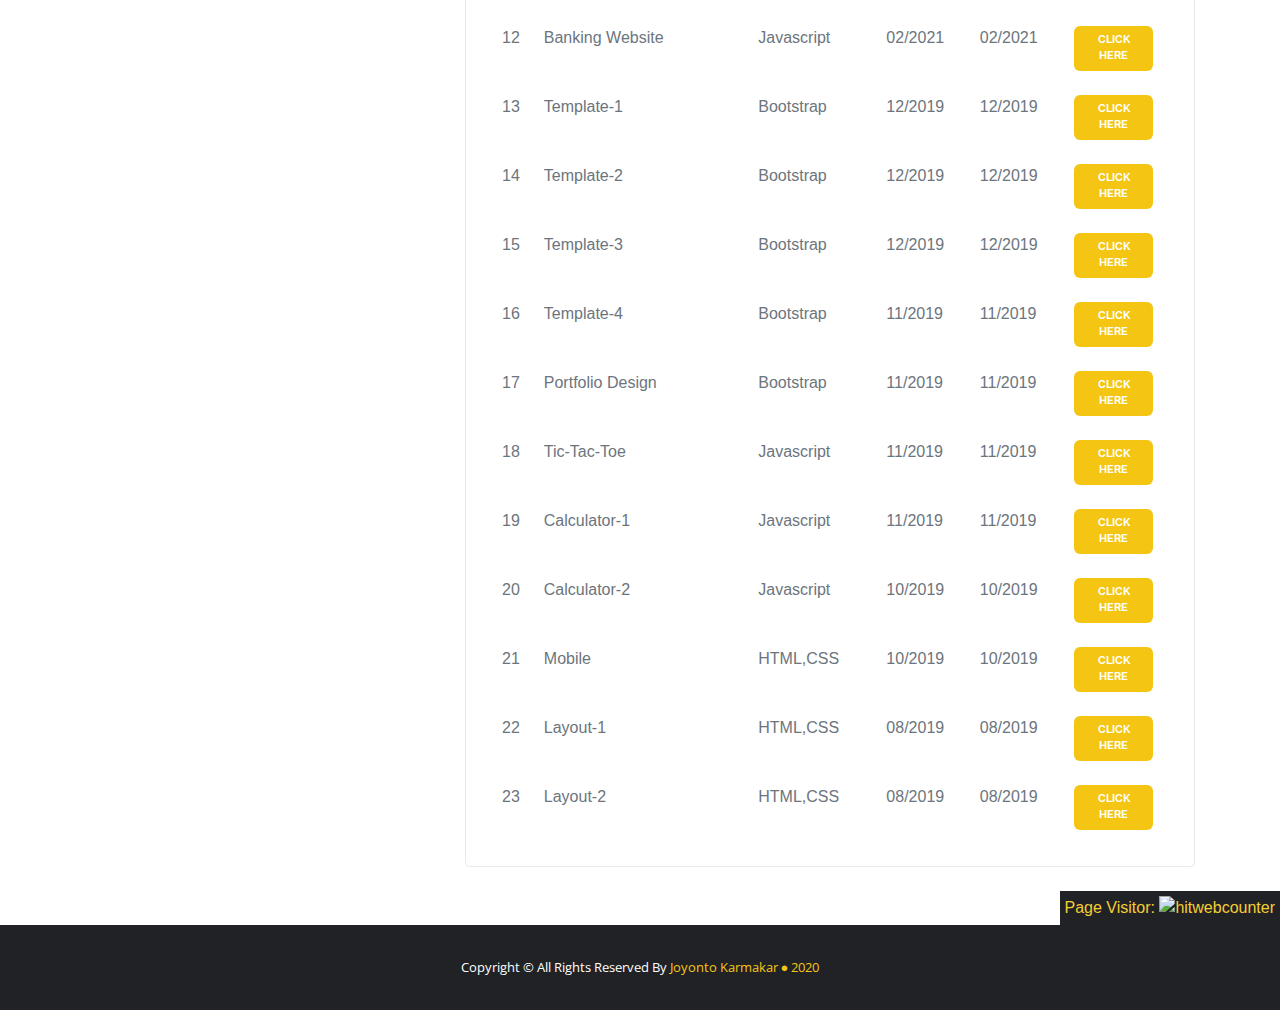
==== commit ea199324: "cv link added in header" ====
--- a/online_cv.html
+++ b/online_cv.html
@@ -91,6 +91,9 @@
                             <a class="smooth-scroll nav-link" href="index.html#about">About</a>
                         </li>
                         <li class="nav-item">
+                            <a class="smooth-scroll nav-link" href="#cv">CV</a>
+                        </li>
+                        <li class="nav-item">
                             <a class="smooth-scroll nav-link" href="index.html#service">Service</a>
                         </li>
                         <li class="nav-item">
@@ -118,6 +121,9 @@
                                 <a class="smooth-scroll nav-link" href="#about">About</a>
                             </li>
                             <li class="nav-item">
+                                <a class="smooth-scroll nav-link" href="#cv">CV</a>
+                            </li>
+                            <li class="nav-item">
                                 <a class="smooth-scroll nav-link" href="#service">Service</a>
                             </li>
                             <li class="nav-item">
@@ -141,7 +147,7 @@
     <!--Header Ends-->
 
     <!-- Main Section Start -->
-    <section class="main_cv_section">
+    <section id="cv" class="main_cv_section">
         <div class="container">
             <div class="row mt-5">
                 <div class="col-lg-4 col-xl-4">
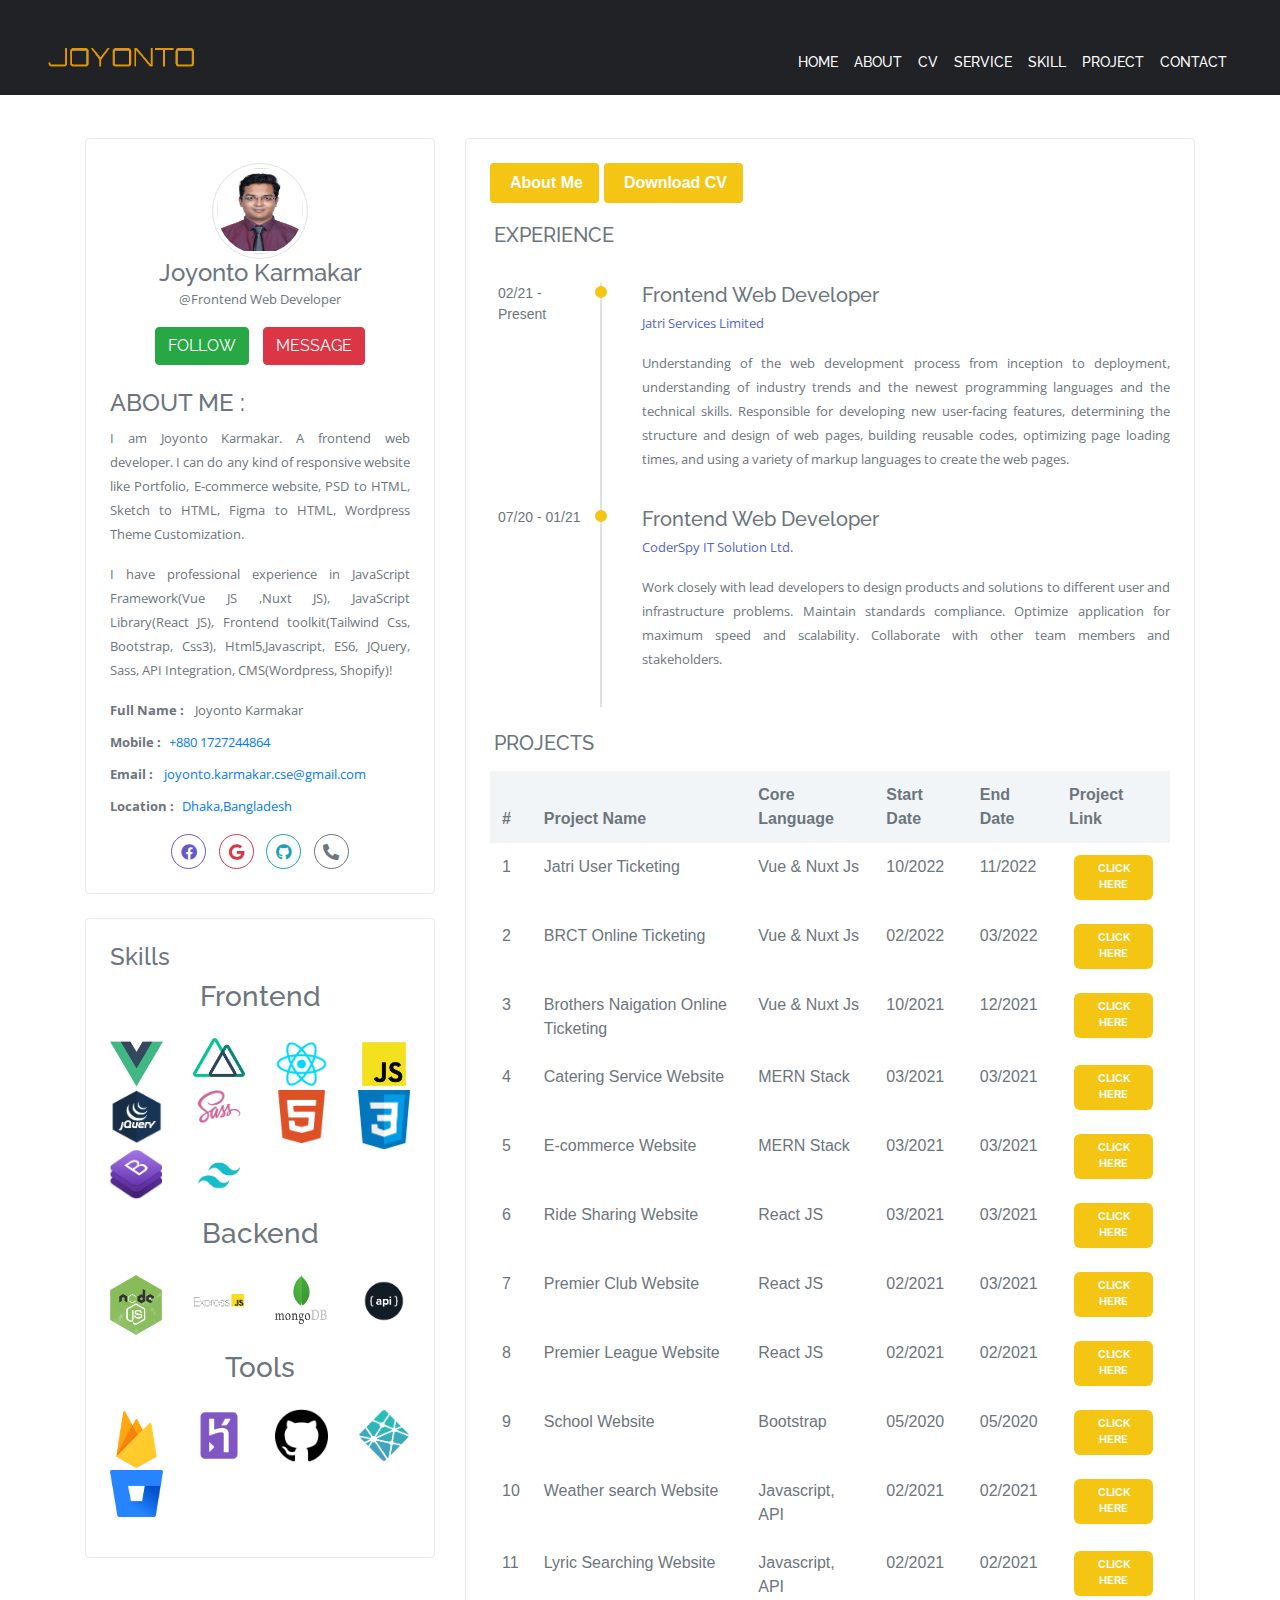
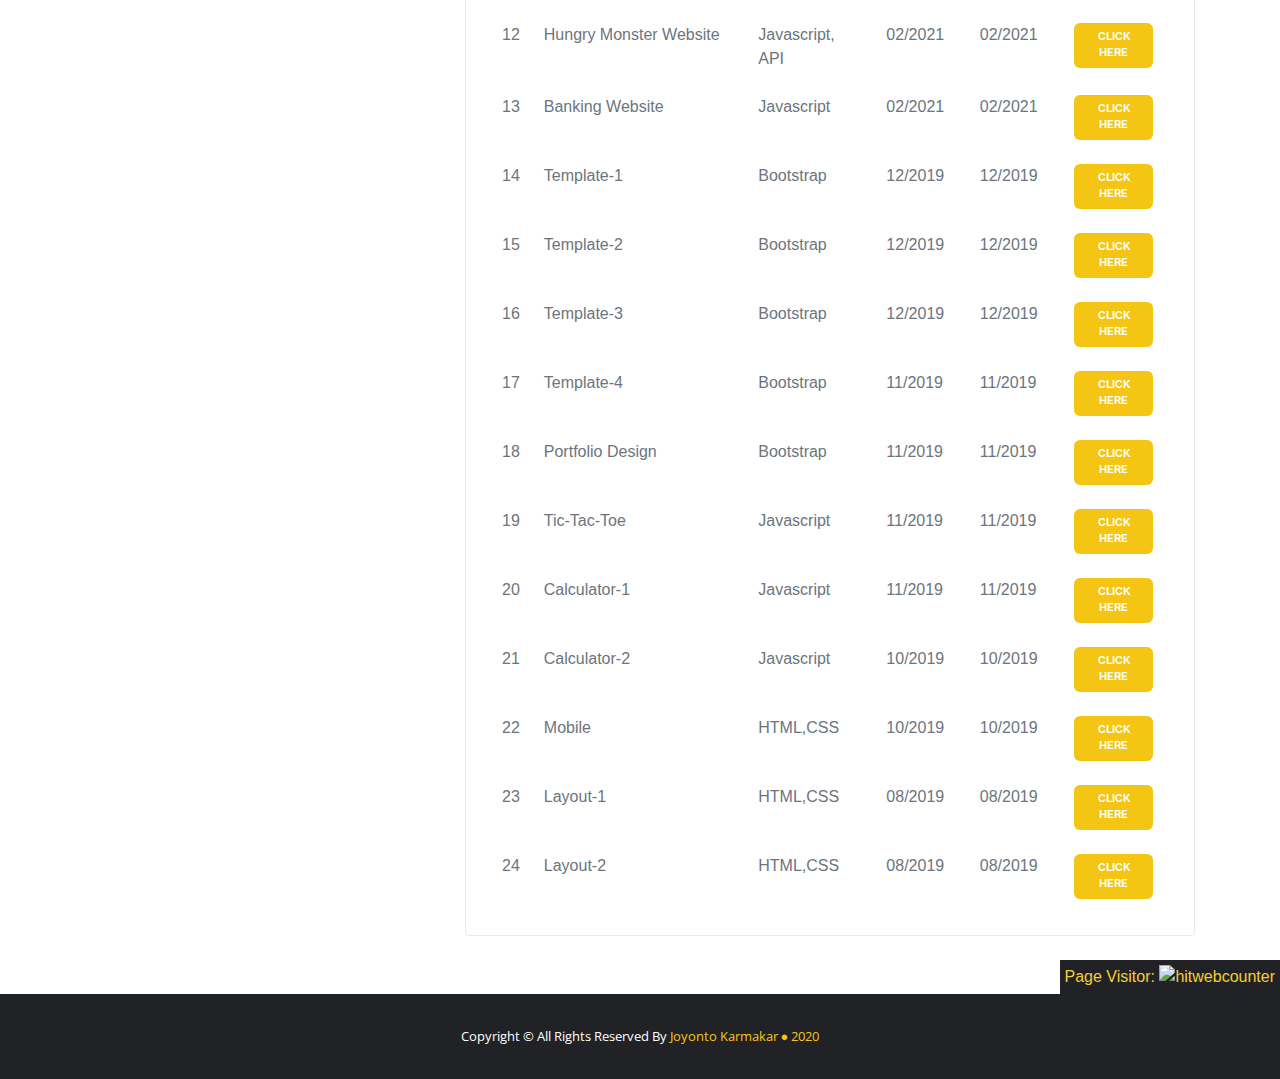
==== commit 1281f456: "add new project in online-cv" ====
--- a/online_cv.html
+++ b/online_cv.html
@@ -383,6 +383,16 @@
                                         <tbody>
                                             <tr>
                                                 <td>1</td>
+                                                <td>Jatri User Ticketing</td>
+                                                <td>Vue & Nuxt Js</td>
+                                                <td>10/2022</td>
+                                                <td>11/2022</td>
+                                                <td><button target="_blank"
+                                                        onclick="window.location.href='https://ticket.jatri.co'"
+                                                        class="link_btn">Click Here</button></td>
+                                            </tr>
+                                            <tr>
+                                                <td>2</td>
                                                 <td>BRCT Online Ticketing</td>
                                                 <td>Vue & Nuxt Js</td>
                                                 <td>02/2022</td>
@@ -393,7 +403,7 @@
                                             </tr>
 
                                             <tr>
-                                                <td>2</td>
+                                                <td>3</td>
                                                 <td>Brothers Naigation Online Ticketing</td>
                                                 <td>Vue & Nuxt Js</td>
                                                 <td>10/2021</td>
@@ -404,7 +414,7 @@
                                             </tr>
 
                                             <tr>
-                                                <td>3</td>
+                                                <td>4</td>
                                                 <td>Catering Service Website</td>
                                                 <td>MERN Stack</td>
                                                 <td>03/2021</td>
@@ -415,7 +425,7 @@
                                             </tr>
 
                                             <tr>
-                                                <td>4</td>
+                                                <td>5</td>
                                                 <td>E-commerce Website</td>
                                                 <td>MERN Stack</td>
                                                 <td>03/2021</td>
@@ -426,7 +436,7 @@
                                             </tr>
 
                                             <tr>
-                                                <td>5</td>
+                                                <td>6</td>
                                                 <td>Ride Sharing Website</td>
                                                 <td>React JS</td>
                                                 <td>03/2021</td>
@@ -437,7 +447,7 @@
                                             </tr>
 
                                             <tr>
-                                                <td>6</td>
+                                                <td>7</td>
                                                 <td>Premier Club Website</td>
                                                 <td>React JS</td>
                                                 <td>02/2021</td>
@@ -448,7 +458,7 @@
                                             </tr>
 
                                             <tr>
-                                                <td>7</td>
+                                                <td>8</td>
                                                 <td>Premier League Website</td>
                                                 <td>React JS</td>
                                                 <td>02/2021</td>
@@ -459,7 +469,7 @@
                                             </tr>
 
                                             <tr>
-                                                <td>8</td>
+                                                <td>9</td>
                                                 <td>School Website</td>
                                                 <td>Bootstrap</td>
                                                 <td>05/2020</td>
@@ -472,7 +482,7 @@
                                             <!-- ----------- -->
 
                                             <tr>
-                                                <td>9</td>
+                                                <td>10</td>
                                                 <td>Weather search Website</td>
                                                 <td>Javascript, API</td>
                                                 <td>02/2021</td>
@@ -483,7 +493,7 @@
                                             </tr>
 
                                             <tr>
-                                                <td>10</td>
+                                                <td>11</td>
                                                 <td>Lyric Searching Website</td>
                                                 <td>Javascript, API</td>
                                                 <td>02/2021</td>
@@ -494,7 +504,7 @@
                                             </tr>
 
                                             <tr>
-                                                <td>11</td>
+                                                <td>12</td>
                                                 <td>Hungry Monster Website</td>
                                                 <td>Javascript, API</td>
                                                 <td>02/2021</td>
@@ -505,7 +515,7 @@
                                             </tr>
 
                                             <tr>
-                                                <td>12</td>
+                                                <td>13</td>
                                                 <td>Banking Website</td>
                                                 <td>Javascript</td>
                                                 <td>02/2021</td>
@@ -516,7 +526,7 @@
                                             </tr>
 
                                             <tr>
-                                                <td>13</td>
+                                                <td>14</td>
                                                 <td>Template-1</td>
                                                 <td>Bootstrap</td>
                                                 <td>12/2019</td>
@@ -527,7 +537,7 @@
                                             </tr>
 
                                             <tr>
-                                                <td>14</td>
+                                                <td>15</td>
                                                 <td>Template-2</td>
                                                 <td>Bootstrap</td>
                                                 <td>12/2019</td>
@@ -538,7 +548,7 @@
                                             </tr>
 
                                             <tr>
-                                                <td>15</td>
+                                                <td>16</td>
                                                 <td>Template-3</td>
                                                 <td>Bootstrap</td>
                                                 <td>12/2019</td>
@@ -549,7 +559,7 @@
                                             </tr>
 
                                             <tr>
-                                                <td>16</td>
+                                                <td>17</td>
                                                 <td>Template-4</td>
                                                 <td>Bootstrap</td>
                                                 <td>11/2019</td>
@@ -560,7 +570,7 @@
                                             </tr>
 
                                             <tr>
-                                                <td>17</td>
+                                                <td>18</td>
                                                 <td>Portfolio Design</td>
                                                 <td>Bootstrap</td>
                                                 <td>11/2019</td>
@@ -571,7 +581,7 @@
                                             </tr>
 
                                             <tr>
-                                                <td>18</td>
+                                                <td>19</td>
                                                 <td>Tic-Tac-Toe</td>
                                                 <td>Javascript</td>
                                                 <td>11/2019</td>
@@ -582,7 +592,7 @@
                                             </tr>
 
                                             <tr>
-                                                <td>19</td>
+                                                <td>20</td>
                                                 <td>Calculator-1</td>
                                                 <td>Javascript</td>
                                                 <td>11/2019</td>
@@ -593,7 +603,7 @@
                                             </tr>
 
                                             <tr>
-                                                <td>20</td>
+                                                <td>21</td>
                                                 <td>Calculator-2</td>
                                                 <td>Javascript</td>
                                                 <td>10/2019</td>
@@ -604,7 +614,7 @@
                                             </tr>
 
                                             <tr>
-                                                <td>21</td>
+                                                <td>22</td>
                                                 <td>Mobile</td>
                                                 <td>HTML,CSS</td>
                                                 <td>10/2019</td>
@@ -615,7 +625,7 @@
                                             </tr>
 
                                             <tr>
-                                                <td>22</td>
+                                                <td>23</td>
                                                 <td>Layout-1</td>
                                                 <td>HTML,CSS</td>
                                                 <td>08/2019</td>
@@ -625,7 +635,7 @@
                                                         class="link_btn">Click Here</button></td>
                                             </tr>
                                             <tr>
-                                                <td>23</td>
+                                                <td>24</td>
                                                 <td>Layout-2</td>
                                                 <td>HTML,CSS</td>
                                                 <td>08/2019</td>
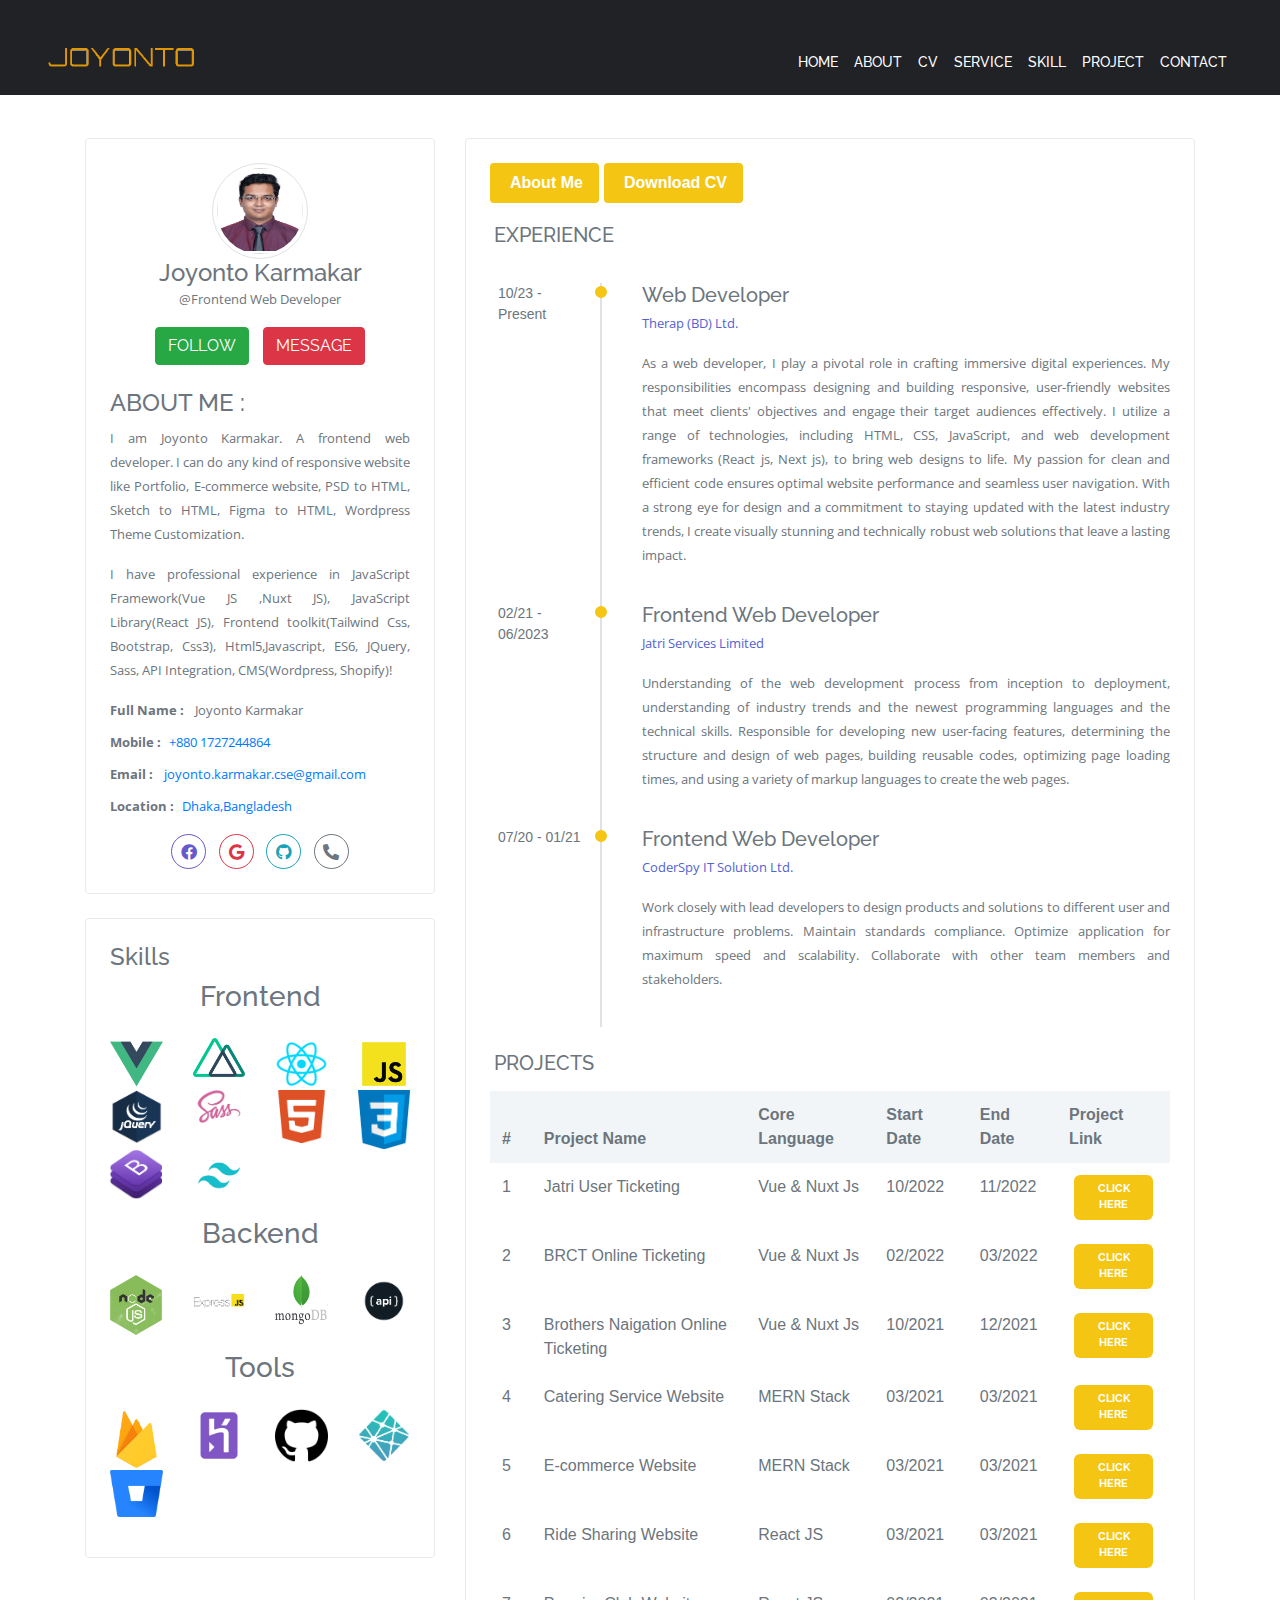
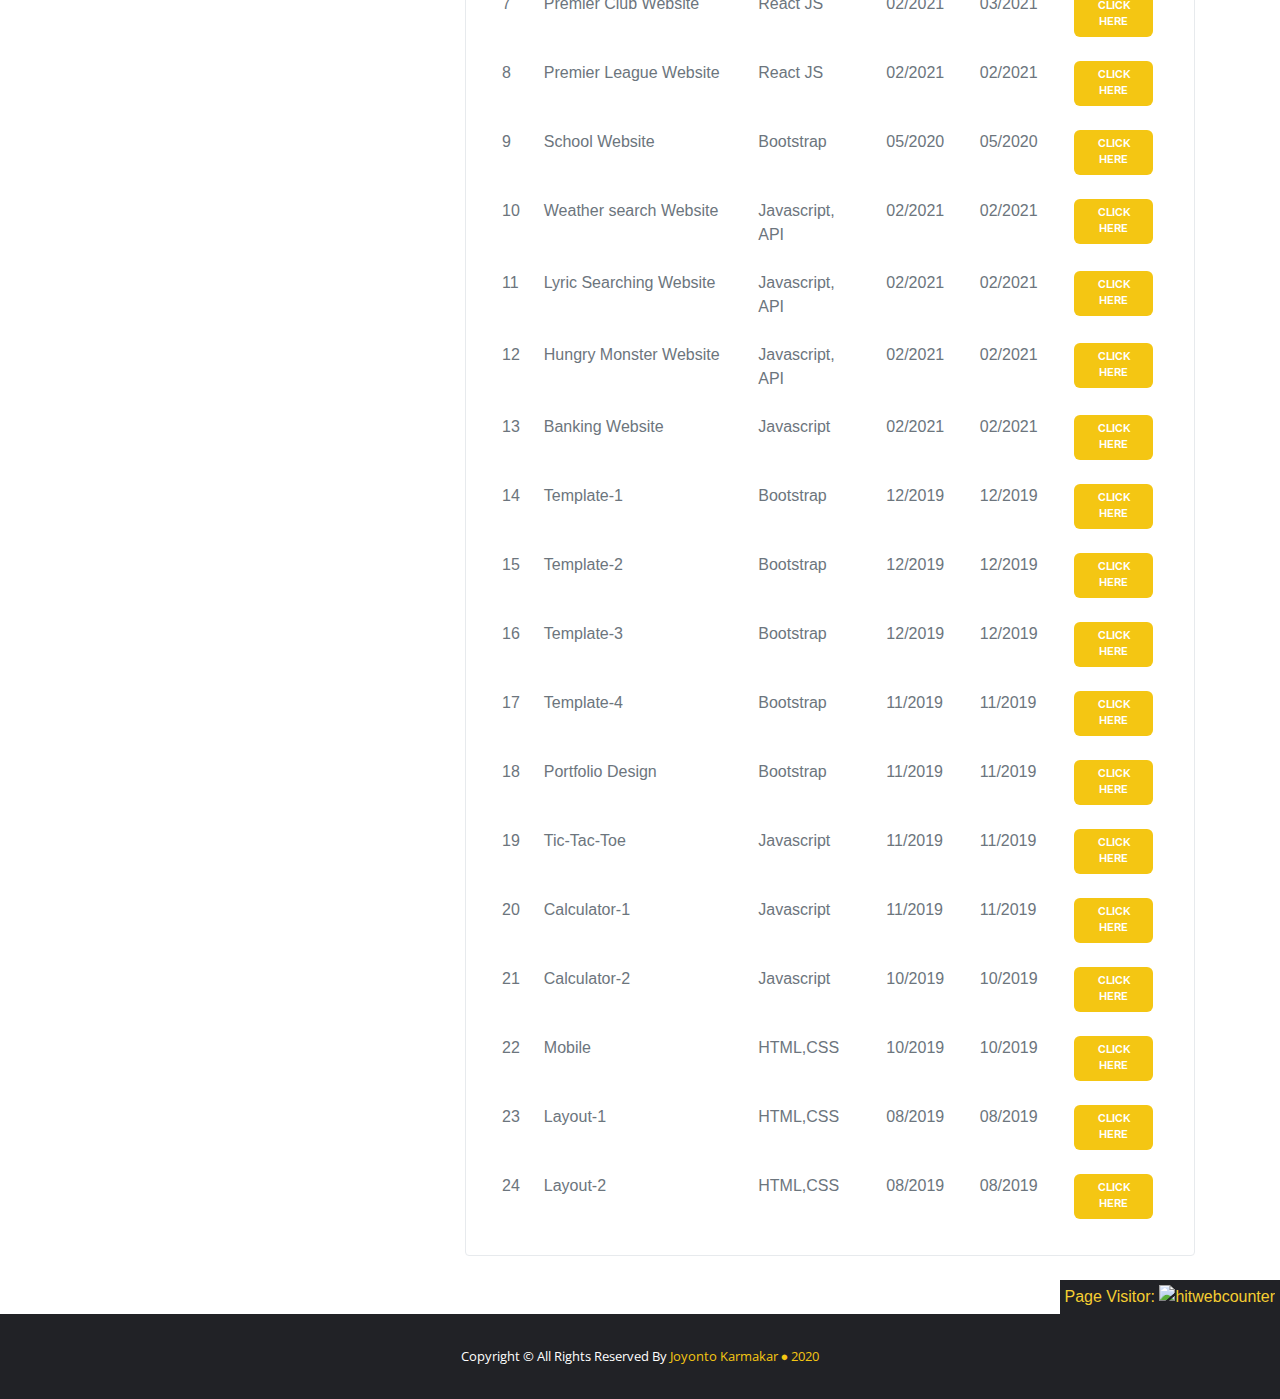
==== commit 6e5b0fe1: "online CV updated" ====
--- a/online_cv.html
+++ b/online_cv.html
@@ -5,6 +5,9 @@
     <meta charset="UTF-8">
     <meta http-equiv="X-UA-Compatible" content="IE=edge">
     <meta name="viewport" content="width=device-width, initial-scale=1.0">
+    <meta name="description" content="Joyonto Karmakar | Front-end Web Developer with 3 Years Experience | Expert in developing user experiences with HTML, CSS, JavaScript, and React | Explore my portfolio for innovative web projects.">
+    <meta name="keywords" content="HTML, CSS, Tailwind, Bootstrap, JavaScript, Vue js, Nuxt js, react, Next js, Front-end">
+    <meta name="author" content="Joyonto Karmakar">
     <title>Joyonto Karmakar - Online CV</title>
 
     <!--favicon-->
@@ -332,7 +335,23 @@
                                 <ul class="list-unstyled timeline-sm">
                                     <!-- Last Experience -->
                                     <li class="timeline-sm-item">
-                                        <span class="timeline-sm-date">02/21 - Present</span>
+                                        <span class="timeline-sm-date">10/23 - Present</span>
+                                        <h5 class="mt-0 mb-1">Web Developer</h5>
+                                        <p><a href="https://therapbd.com/" class="experiance_link"
+                                                style="text-decoration:none;">Therap (BD) Ltd.</a></p>
+                                        <p class="text-muted text-justify mt-2">
+                                            As a web developer, I play a pivotal role in crafting immersive digital experiences. My responsibilities encompass
+                                            designing and building responsive, user-friendly websites that meet clients' objectives and engage their target
+                                            audiences effectively. I utilize a range of technologies, including HTML, CSS, JavaScript, and web development
+                                            frameworks (React js, Next js), to bring web designs to life. My passion for clean and efficient code ensures optimal
+                                            website performance and seamless user navigation. With a strong eye for design and a commitment to staying updated with
+                                            the latest industry trends, I create visually stunning and technically robust web solutions that leave a lasting impact.
+                                        </p>
+                                    </li>
+
+                                    <!-- 3rd Experience -->
+                                    <li class="timeline-sm-item">
+                                        <span class="timeline-sm-date">02/21 - 06/2023</span>
                                         <h5 class="mt-0 mb-1">Frontend Web Developer</h5>
                                         <p><a href="http://www.jatri.co" class="experiance_link"
                                                 style="text-decoration:none;">Jatri Services Limited</a></p>
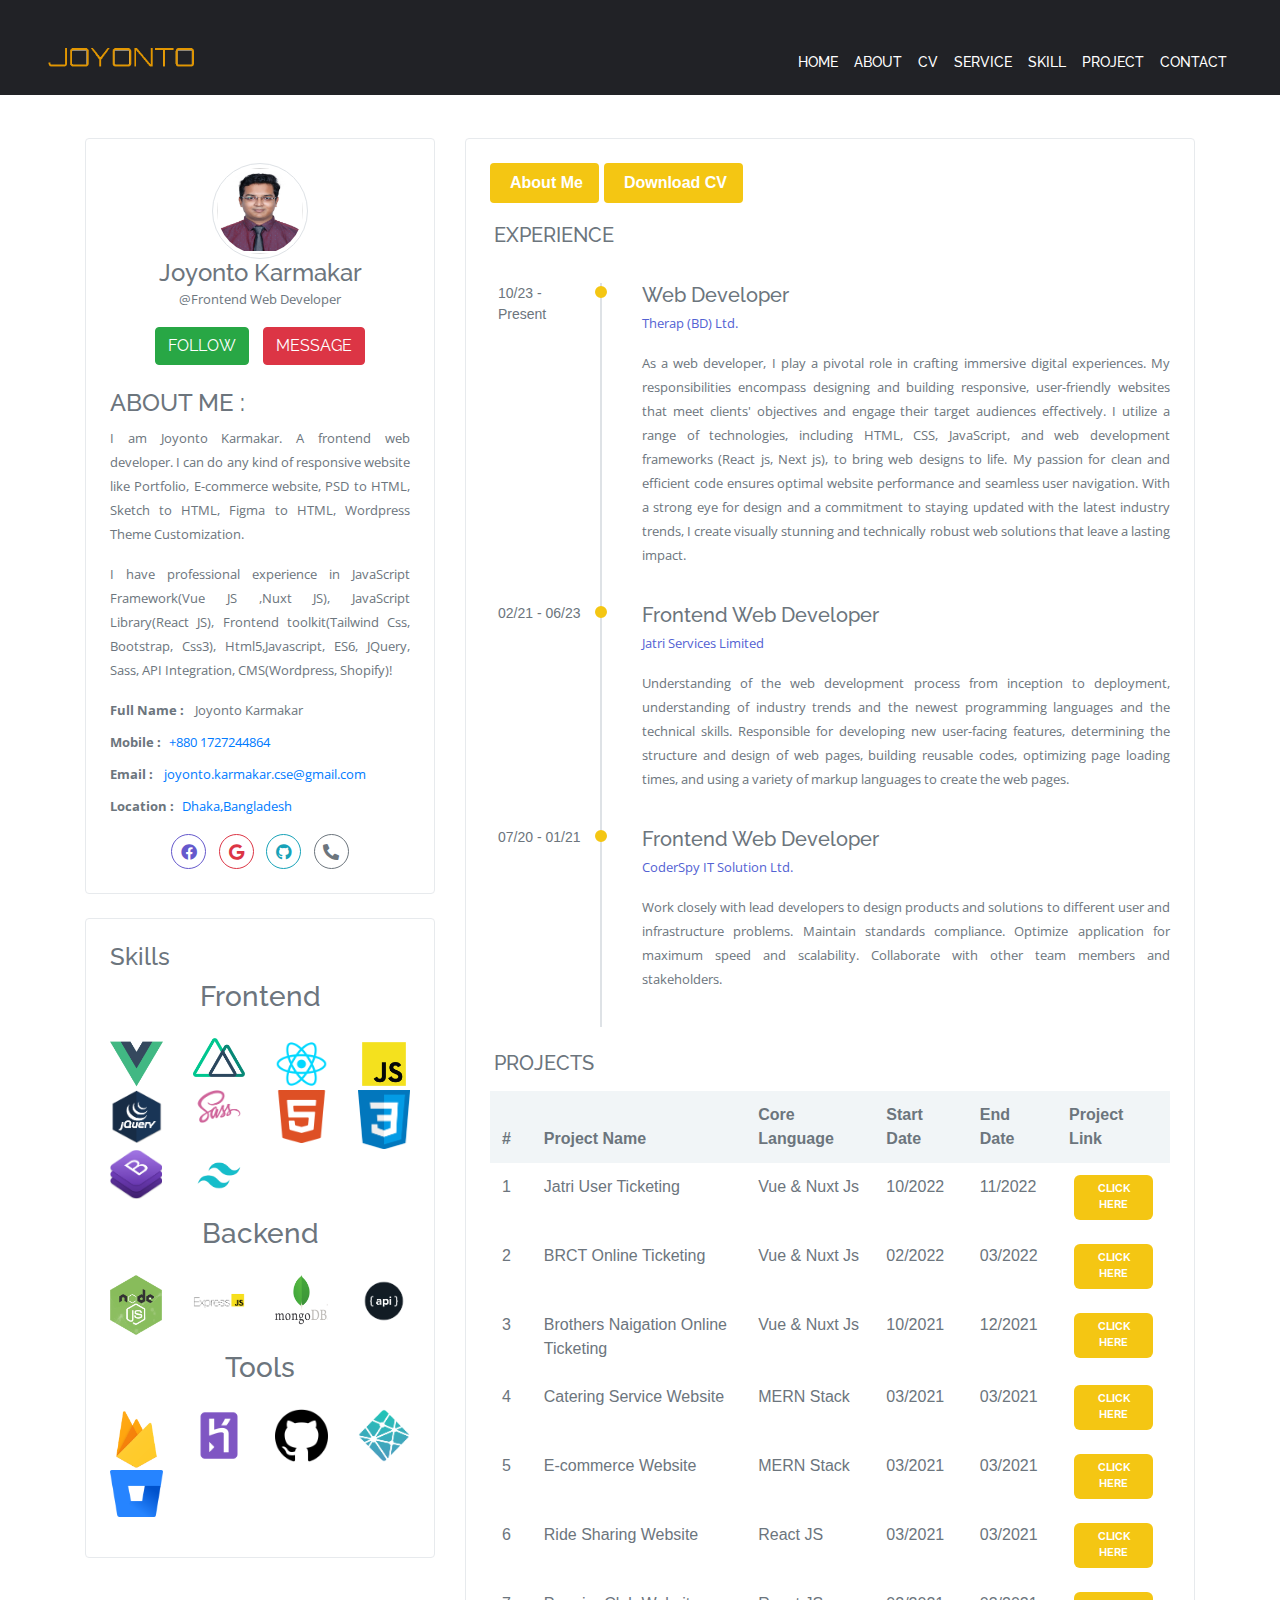
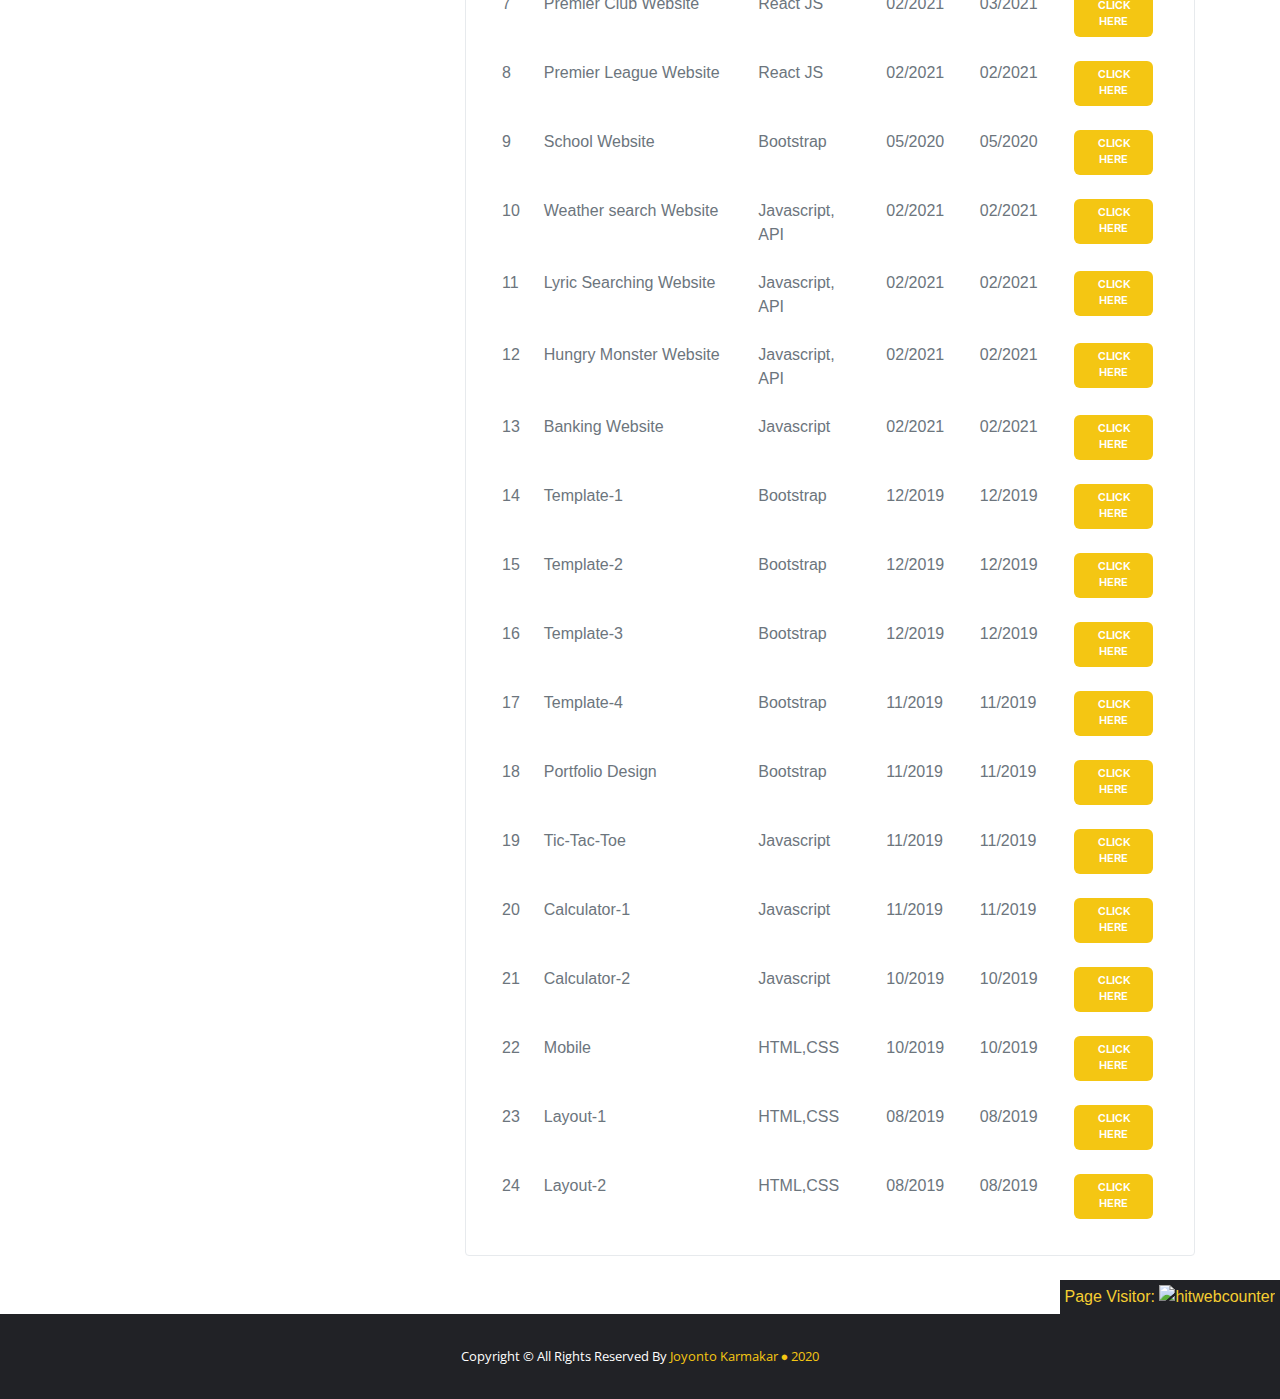
==== commit 445ebecc: "online CV updated" ====
--- a/online_cv.html
+++ b/online_cv.html
@@ -351,7 +351,7 @@
 
                                     <!-- 3rd Experience -->
                                     <li class="timeline-sm-item">
-                                        <span class="timeline-sm-date">02/21 - 06/2023</span>
+                                        <span class="timeline-sm-date">02/21 - 06/23</span>
                                         <h5 class="mt-0 mb-1">Frontend Web Developer</h5>
                                         <p><a href="http://www.jatri.co" class="experiance_link"
                                                 style="text-decoration:none;">Jatri Services Limited</a></p>
